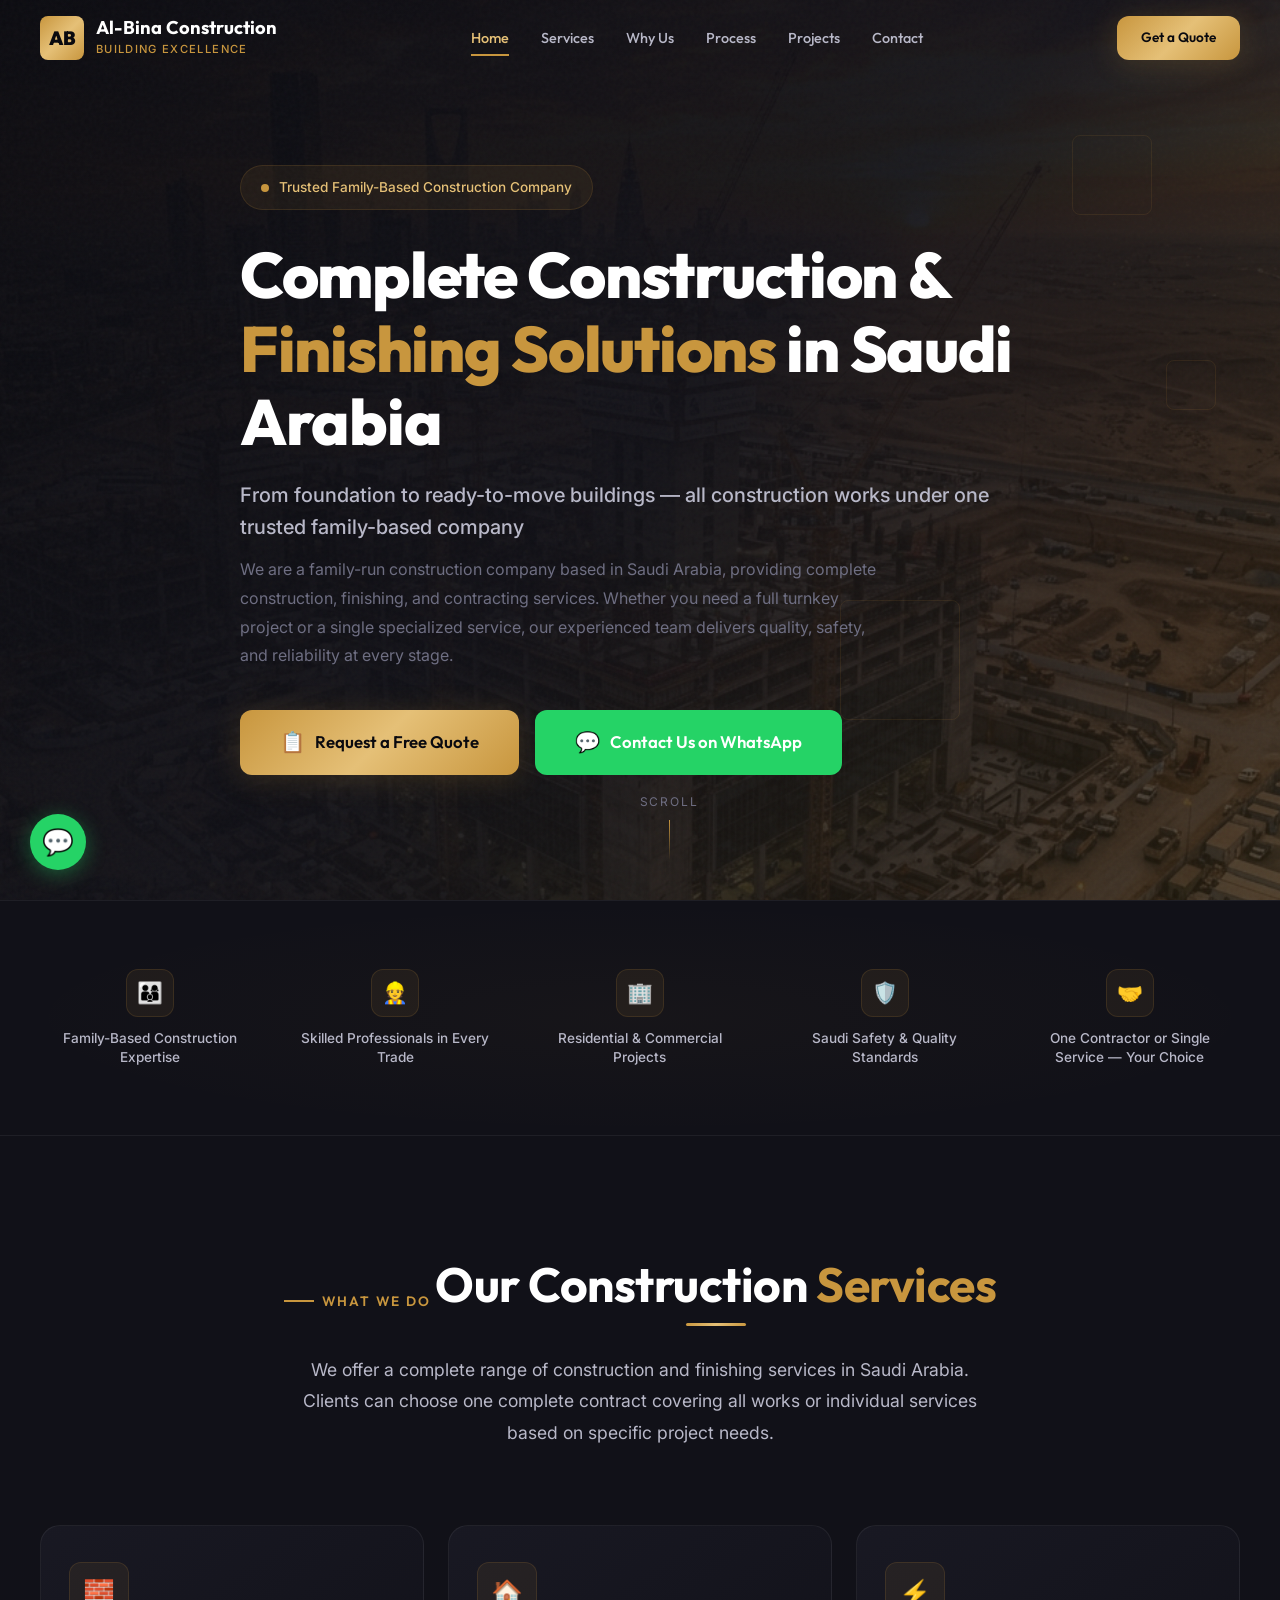
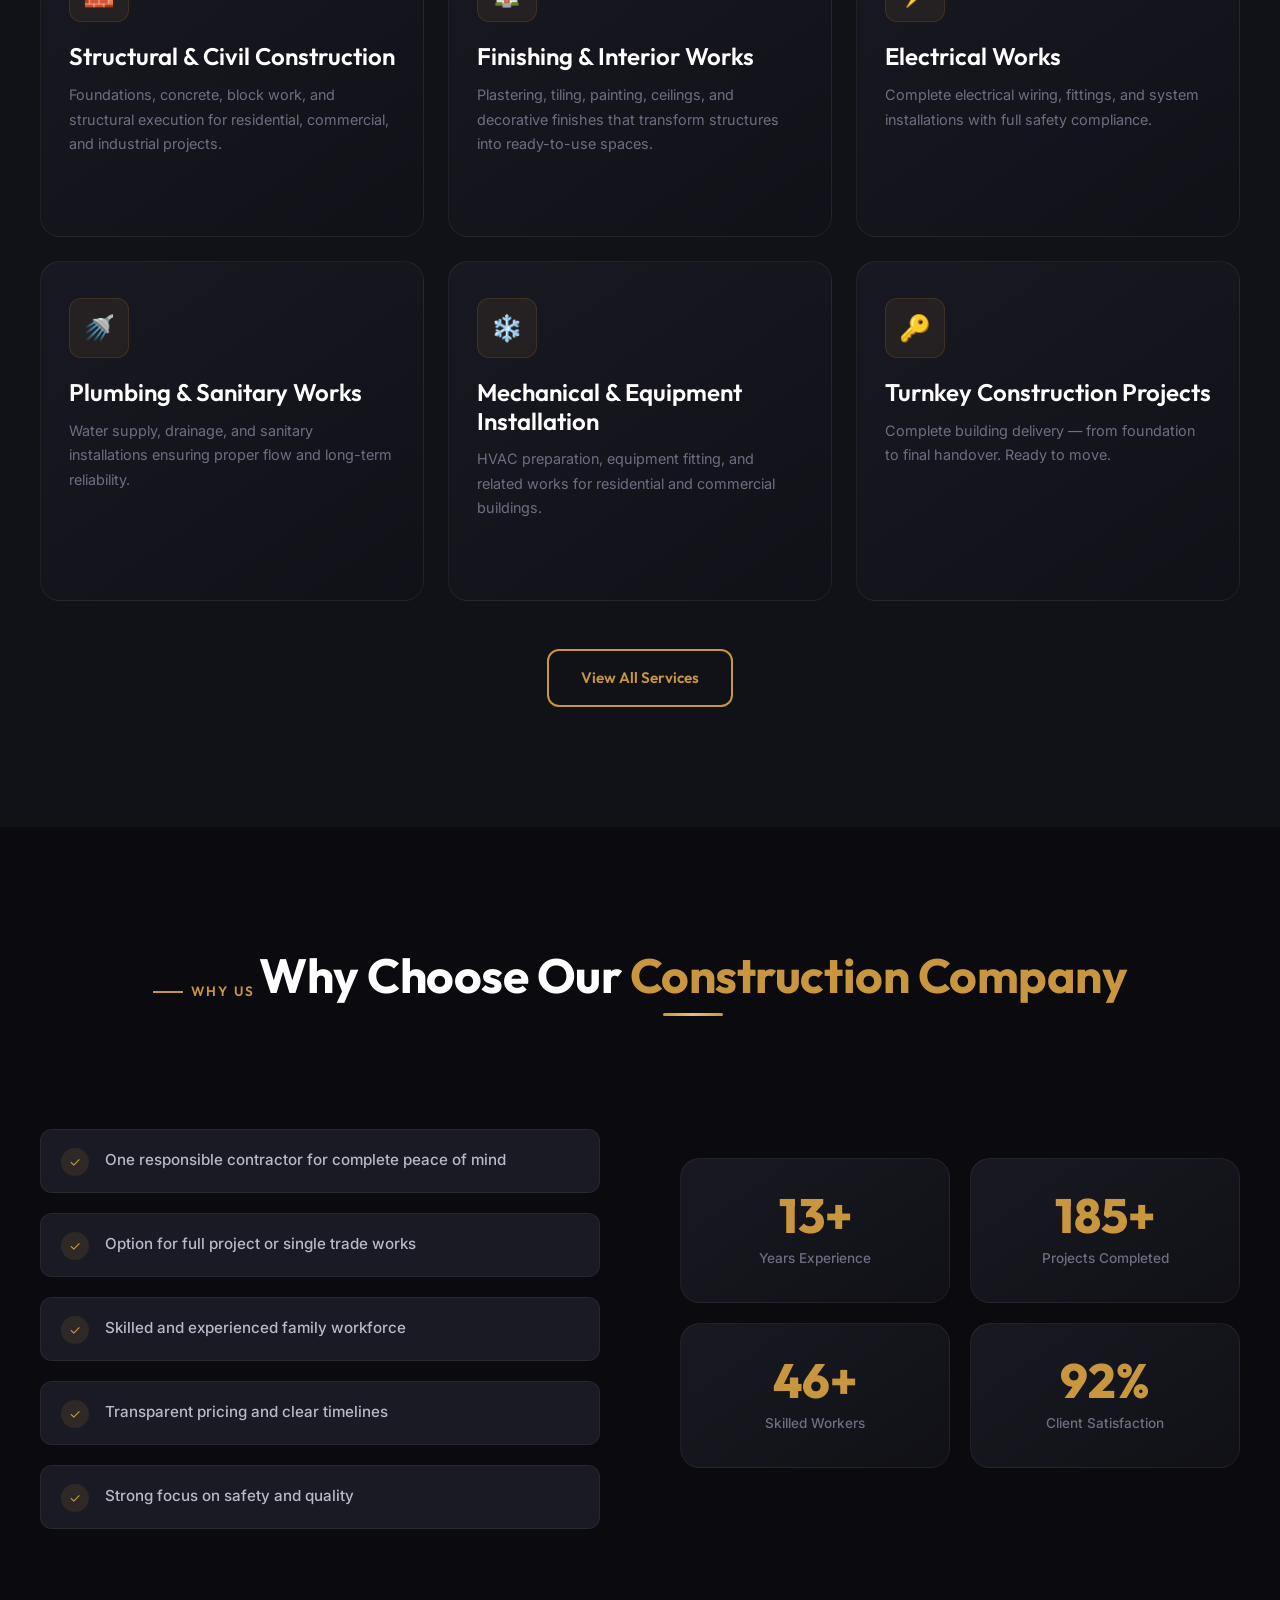
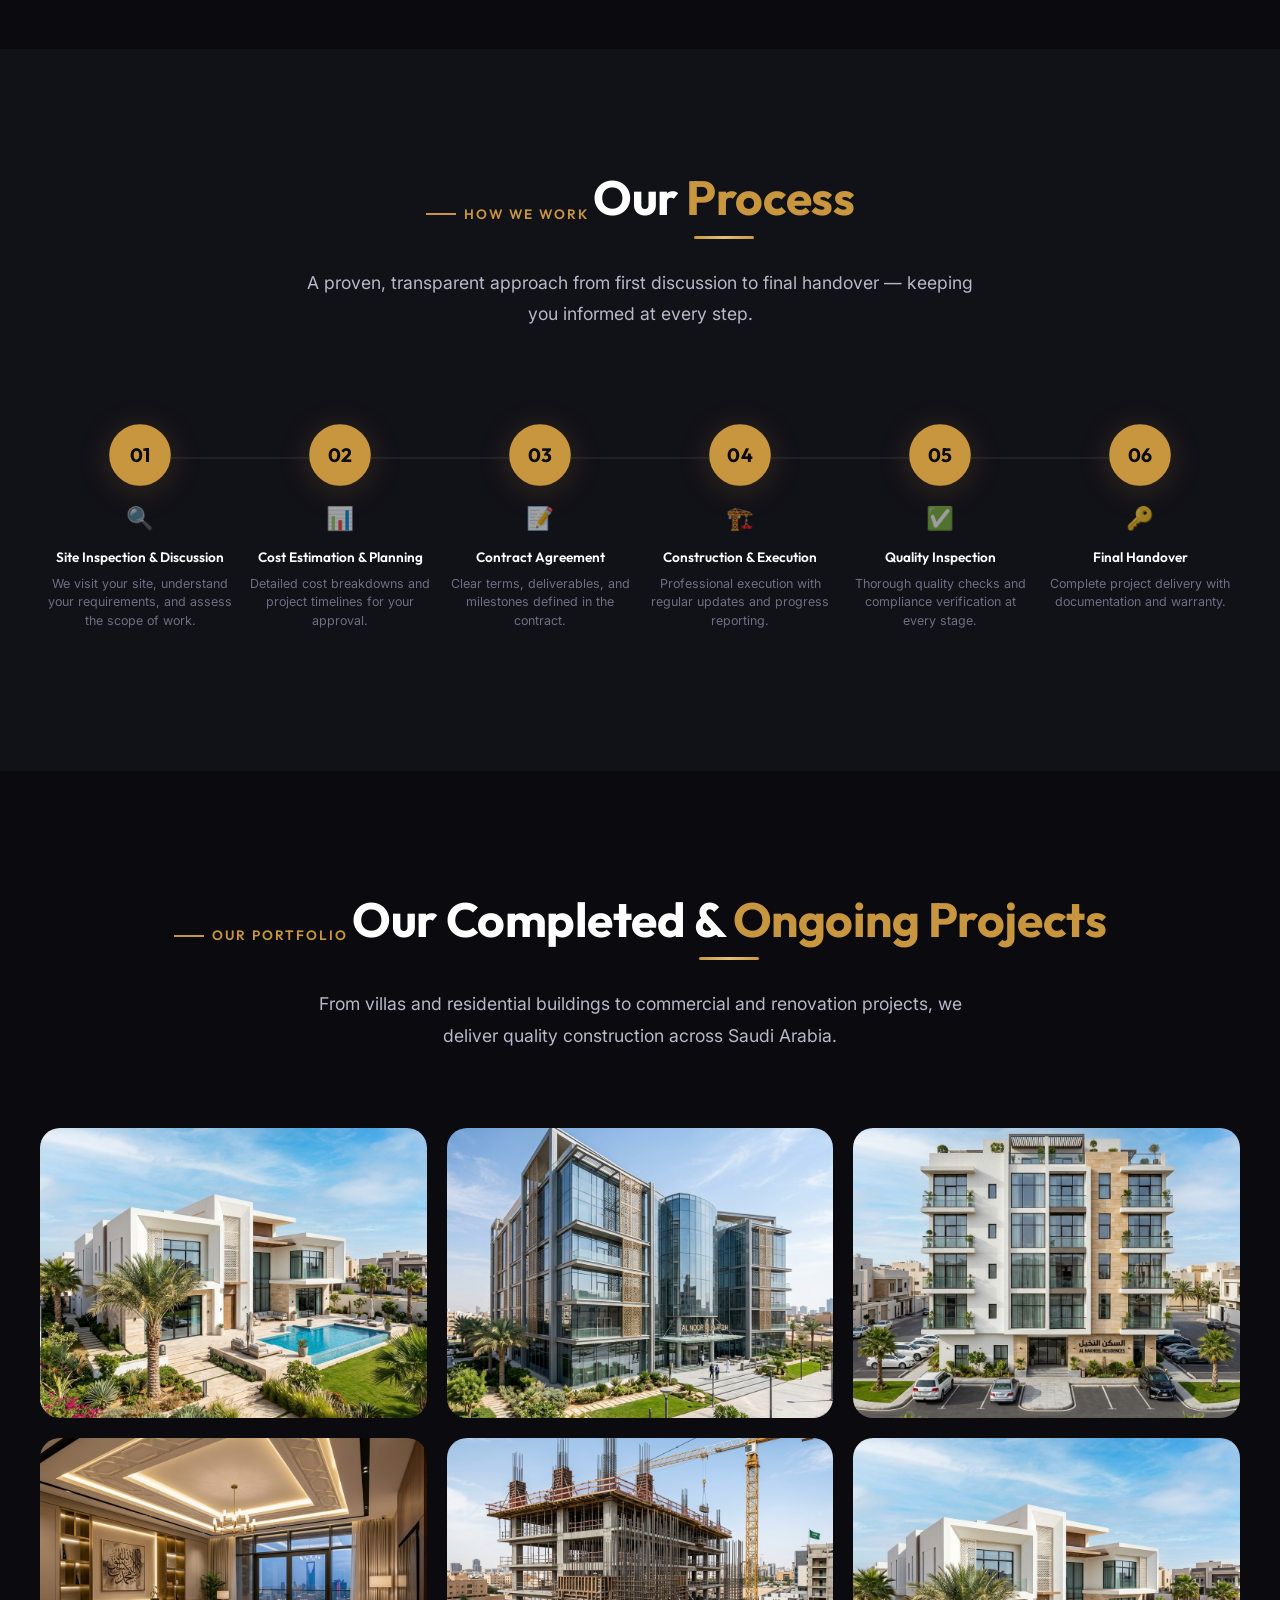
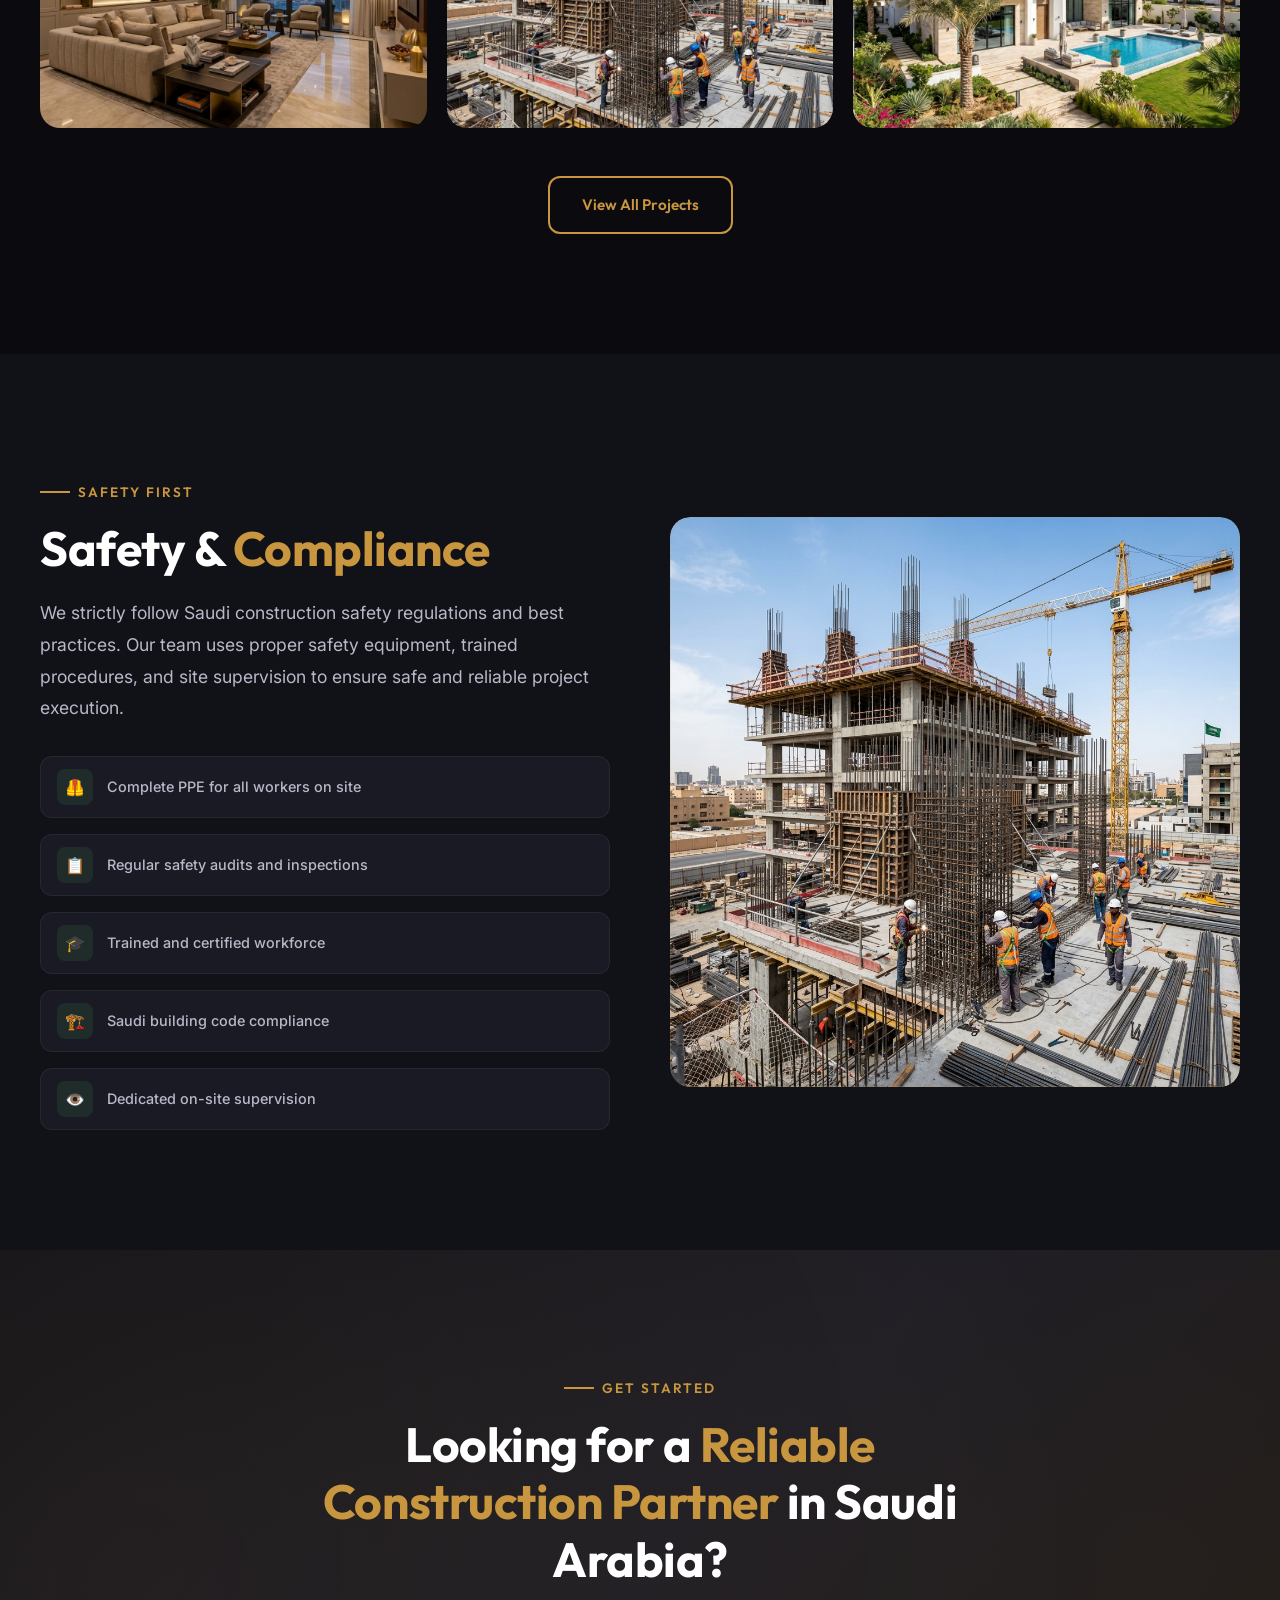
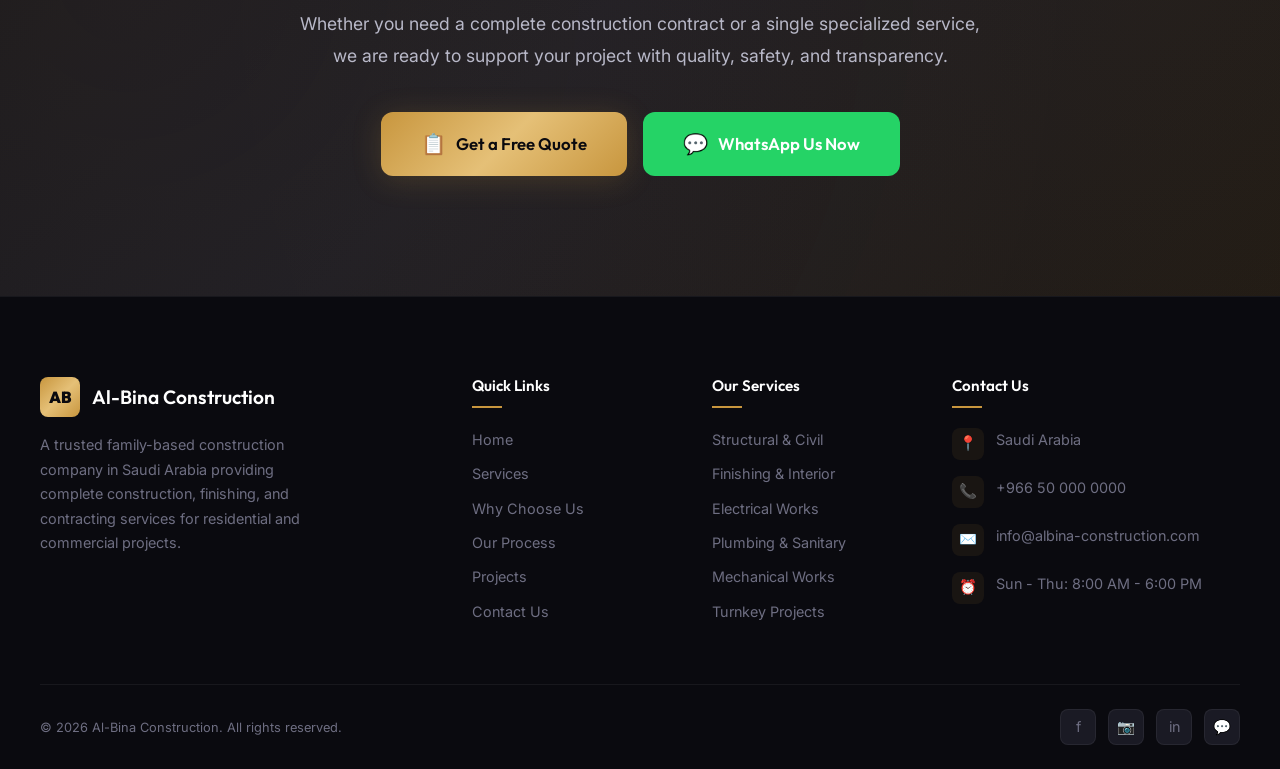
==== index.html @ f50bc5f5 "Initial commit: Al-Bina Construction website - Complete construction company website with landing pa" ====
<!DOCTYPE html>
<html lang="en">

<head>
  <meta charset="UTF-8">
  <meta name="viewport" content="width=device-width, initial-scale=1.0">
  <meta name="description"
    content="Al-Bina Construction — Complete construction, finishing, and contracting services in Saudi Arabia. From foundation to ready-to-move buildings. Residential & commercial projects.">
  <meta name="keywords"
    content="construction company Saudi Arabia, building contractor, finishing works, turnkey construction, civil construction, electrical works, plumbing, HVAC, Saudi construction">
  <meta name="author" content="Al-Bina Construction">

  <!-- Open Graph -->
  <meta property="og:title" content="Al-Bina Construction — Complete Construction Solutions in Saudi Arabia">
  <meta property="og:description"
    content="From foundation to ready-to-move buildings — all construction works under one trusted family-based company.">
  <meta property="og:type" content="website">
  <meta property="og:image" content="assets/images/hero-bg.png">

  <title>Al-Bina Construction | Complete Construction & Finishing Solutions in Saudi Arabia</title>

  <!-- Favicons -->
  <link rel="icon" type="image/svg+xml"
    href="data:image/svg+xml,%3Csvg xmlns='http://www.w3.org/2000/svg' viewBox='0 0 100 100'%3E%3Crect width='100' height='100' rx='20' fill='%23C8963E'/%3E%3Ctext x='50' y='68' font-family='Arial' font-size='55' font-weight='bold' text-anchor='middle' fill='%230A0A0F'%3EAB%3C/text%3E%3C/svg%3E">

  <!-- Stylesheets -->
  <link rel="stylesheet" href="css/style.css">
  <link rel="stylesheet" href="css/animations.css">
  <link rel="stylesheet" href="css/responsive.css">
</head>

<body>

  <!-- Page Loader -->
  <div class="page-loader" id="pageLoader">
    <div class="loader-logo">AB</div>
  </div>

  <!-- ========== NAVIGATION ========== -->
  <nav class="navbar" id="navbar">
    <div class="container">
      <a href="index.html" class="navbar-brand">
        <div class="navbar-logo">AB</div>
        <div class="navbar-brand-text">
          <span class="navbar-brand-name">Al-Bina Construction</span>
          <span class="navbar-brand-tagline">Building Excellence</span>
        </div>
      </a>

      <div class="navbar-nav">
        <a href="#home" class="active">Home</a>
        <a href="#services">Services</a>
        <a href="#why-us">Why Us</a>
        <a href="#process">Process</a>
        <a href="#projects">Projects</a>
        <a href="#contact">Contact</a>
      </div>

      <div class="navbar-cta">
        <a href="#contact" class="btn btn-primary btn-sm">Get a Quote</a>
      </div>

      <button class="navbar-toggle" id="navToggle" aria-label="Toggle navigation">
        <span></span>
        <span></span>
        <span></span>
      </button>
    </div>
  </nav>

  <!-- Mobile Menu -->
  <div class="mobile-menu" id="mobileMenu">
    <a href="#home">Home</a>
    <a href="#services">Services</a>
    <a href="#why-us">Why Us</a>
    <a href="#process">Process</a>
    <a href="#projects">Projects</a>
    <a href="#contact">Contact</a>
    <a href="#contact" class="btn btn-primary" style="margin-top: 16px;">Get a Quote</a>
  </div>

  <!-- ========== HERO SECTION ========== -->
  <section class="hero" id="home">
    <div class="hero-bg">
      <img src="assets/images/hero-bg.png" alt="Construction site in Saudi Arabia at golden hour" loading="eager">
    </div>
    <div class="hero-overlay"></div>
    <div class="hero-grain"></div>

    <!-- Floating shapes -->
    <div class="hero-shapes">
      <div class="hero-shape"></div>
      <div class="hero-shape"></div>
      <div class="hero-shape"></div>
    </div>

    <div class="container">
      <div class="hero-content">
        <div class="hero-label">
          <span class="dot"></span>
          Trusted Family-Based Construction Company
        </div>

        <h1>
          Complete Construction & <span class="highlight">Finishing Solutions</span> in Saudi Arabia
        </h1>

        <p class="hero-subtitle">
          From foundation to ready-to-move buildings — all construction works under one trusted family-based company
        </p>

        <p class="hero-description">
          We are a family-run construction company based in Saudi Arabia, providing complete construction, finishing,
          and contracting services. Whether you need a full turnkey project or a single specialized service, our
          experienced team delivers quality, safety, and reliability at every stage.
        </p>

        <div class="hero-buttons">
          <a href="#contact" class="btn btn-primary btn-lg">
            <span class="btn-icon">📋</span>
            Request a Free Quote
          </a>
          <a href="https://wa.me/966500000000" target="_blank" rel="noopener" class="btn btn-whatsapp btn-lg">
            <span class="btn-icon">💬</span>
            Contact Us on WhatsApp
          </a>
        </div>
      </div>
    </div>

    <div class="hero-scroll">
      <span>Scroll</span>
      <div class="hero-scroll-line"></div>
    </div>
  </section>

  <!-- ========== TRUST HIGHLIGHTS ========== -->
  <section class="trust-bar" id="trust">
    <div class="container">
      <div class="trust-grid">
        <div class="trust-item">
          <div class="trust-icon">👨‍👩‍👦</div>
          <span class="trust-text">Family-Based Construction Expertise</span>
        </div>
        <div class="trust-item">
          <div class="trust-icon">👷</div>
          <span class="trust-text">Skilled Professionals in Every Trade</span>
        </div>
        <div class="trust-item">
          <div class="trust-icon">🏢</div>
          <span class="trust-text">Residential & Commercial Projects</span>
        </div>
        <div class="trust-item">
          <div class="trust-icon">🛡️</div>
          <span class="trust-text">Saudi Safety & Quality Standards</span>
        </div>
        <div class="trust-item">
          <div class="trust-icon">🤝</div>
          <span class="trust-text">One Contractor or Single Service — Your Choice</span>
        </div>
      </div>
    </div>
  </section>

  <!-- ========== SERVICES SECTION ========== -->
  <section class="section section--alt" id="services">
    <div class="container">
      <div class="section-header">
        <span class="section-label">What We Do</span>
        <h2>Our Construction <span class="text-gold">Services</span></h2>
        <p>We offer a complete range of construction and finishing services in Saudi Arabia. Clients can choose one
          complete contract covering all works or individual services based on specific project needs.</p>
      </div>

      <div class="services-grid">
        <!-- Card 1: Structural -->
        <a href="service-structural.html" class="service-card" id="serviceStructural">
          <div class="service-card-icon">🧱</div>
          <h3>Structural & Civil Construction</h3>
          <p>Foundations, concrete, block work, and structural execution for residential, commercial, and industrial
            projects.</p>
          <div class="service-card-arrow">Learn More →</div>
        </a>

        <!-- Card 2: Finishing -->
        <a href="service-finishing.html" class="service-card" id="serviceFinishing">
          <div class="service-card-icon">🏠</div>
          <h3>Finishing & Interior Works</h3>
          <p>Plastering, tiling, painting, ceilings, and decorative finishes that transform structures into ready-to-use
            spaces.</p>
          <div class="service-card-arrow">Learn More →</div>
        </a>

        <!-- Card 3: Electrical -->
        <a href="service-electrical.html" class="service-card" id="serviceElectrical">
          <div class="service-card-icon">⚡</div>
          <h3>Electrical Works</h3>
          <p>Complete electrical wiring, fittings, and system installations with full safety compliance.</p>
          <div class="service-card-arrow">Learn More →</div>
        </a>

        <!-- Card 4: Plumbing -->
        <a href="service-plumbing.html" class="service-card" id="servicePlumbing">
          <div class="service-card-icon">🚿</div>
          <h3>Plumbing & Sanitary Works</h3>
          <p>Water supply, drainage, and sanitary installations ensuring proper flow and long-term reliability.</p>
          <div class="service-card-arrow">Learn More →</div>
        </a>

        <!-- Card 5: Mechanical -->
        <a href="service-mechanical.html" class="service-card" id="serviceMechanical">
          <div class="service-card-icon">❄️</div>
          <h3>Mechanical & Equipment Installation</h3>
          <p>HVAC preparation, equipment fitting, and related works for residential and commercial buildings.</p>
          <div class="service-card-arrow">Learn More →</div>
        </a>

        <!-- Card 6: Turnkey -->
        <a href="service-turnkey.html" class="service-card" id="serviceTurnkey">
          <div class="service-card-icon">🔑</div>
          <h3>Turnkey Construction Projects</h3>
          <p>Complete building delivery — from foundation to final handover. Ready to move.</p>
          <div class="service-card-arrow">Learn More →</div>
        </a>
      </div>

      <div class="services-cta">
        <a href="services.html" class="btn btn-outline">View All Services</a>
      </div>
    </div>
  </section>

  <!-- ========== WHY CHOOSE US ========== -->
  <section class="section" id="why-us">
    <div class="container">
      <div class="section-header">
        <span class="section-label">Why Us</span>
        <h2>Why Choose Our <span class="text-gold">Construction Company</span></h2>
      </div>

      <div class="why-choose">
        <div class="why-choose-content">
          <div class="why-choose-list">
            <div class="why-choose-item">
              <div class="why-choose-check">✓</div>
              <p>One responsible contractor for complete peace of mind</p>
            </div>
            <div class="why-choose-item">
              <div class="why-choose-check">✓</div>
              <p>Option for full project or single trade works</p>
            </div>
            <div class="why-choose-item">
              <div class="why-choose-check">✓</div>
              <p>Skilled and experienced family workforce</p>
            </div>
            <div class="why-choose-item">
              <div class="why-choose-check">✓</div>
              <p>Transparent pricing and clear timelines</p>
            </div>
            <div class="why-choose-item">
              <div class="why-choose-check">✓</div>
              <p>Strong focus on safety and quality</p>
            </div>
          </div>
        </div>

        <div class="why-choose-stats">
          <div class="stat-card">
            <div class="stat-number"><span class="counter" data-target="15" data-suffix="+">0</span></div>
            <div class="stat-label">Years Experience</div>
          </div>
          <div class="stat-card">
            <div class="stat-number"><span class="counter" data-target="200" data-suffix="+">0</span></div>
            <div class="stat-label">Projects Completed</div>
          </div>
          <div class="stat-card">
            <div class="stat-number"><span class="counter" data-target="50" data-suffix="+">0</span></div>
            <div class="stat-label">Skilled Workers</div>
          </div>
          <div class="stat-card">
            <div class="stat-number"><span class="counter" data-target="100" data-suffix="%">0</span></div>
            <div class="stat-label">Client Satisfaction</div>
          </div>
        </div>
      </div>
    </div>
  </section>

  <!-- ========== OUR PROCESS ========== -->
  <section class="section section--alt" id="process">
    <div class="container">
      <div class="section-header">
        <span class="section-label">How We Work</span>
        <h2>Our <span class="text-gold">Process</span></h2>
        <p>A proven, transparent approach from first discussion to final handover — keeping you informed at every step.
        </p>
      </div>

      <div class="process-timeline">
        <div class="process-step">
          <div class="process-step-number">01</div>
          <div class="process-step-icon">🔍</div>
          <h4>Site Inspection & Discussion</h4>
          <p>We visit your site, understand your requirements, and assess the scope of work.</p>
        </div>

        <div class="process-step">
          <div class="process-step-number">02</div>
          <div class="process-step-icon">📊</div>
          <h4>Cost Estimation & Planning</h4>
          <p>Detailed cost breakdowns and project timelines for your approval.</p>
        </div>

        <div class="process-step">
          <div class="process-step-number">03</div>
          <div class="process-step-icon">📝</div>
          <h4>Contract Agreement</h4>
          <p>Clear terms, deliverables, and milestones defined in the contract.</p>
        </div>

        <div class="process-step">
          <div class="process-step-number">04</div>
          <div class="process-step-icon">🏗️</div>
          <h4>Construction & Execution</h4>
          <p>Professional execution with regular updates and progress reporting.</p>
        </div>

        <div class="process-step">
          <div class="process-step-number">05</div>
          <div class="process-step-icon">✅</div>
          <h4>Quality Inspection</h4>
          <p>Thorough quality checks and compliance verification at every stage.</p>
        </div>

        <div class="process-step">
          <div class="process-step-number">06</div>
          <div class="process-step-icon">🔑</div>
          <h4>Final Handover</h4>
          <p>Complete project delivery with documentation and warranty.</p>
        </div>
      </div>
    </div>
  </section>

  <!-- ========== PROJECTS PREVIEW ========== -->
  <section class="section" id="projects">
    <div class="container">
      <div class="section-header">
        <span class="section-label">Our Portfolio</span>
        <h2>Our Completed & <span class="text-gold">Ongoing Projects</span></h2>
        <p>From villas and residential buildings to commercial and renovation projects, we deliver quality construction
          across Saudi Arabia.</p>
      </div>

      <div class="projects-grid">
        <div class="project-card" id="projectVilla">
          <img src="assets/images/project-villa.png" alt="Luxury villa project in Saudi Arabia" loading="lazy">
          <div class="project-overlay">
            <h4>Modern Luxury Villa</h4>
            <span>Residential • Completed</span>
          </div>
        </div>

        <div class="project-card" id="projectCommercial">
          <img src="assets/images/project-commercial.png" alt="Commercial building project" loading="lazy">
          <div class="project-overlay">
            <h4>Commercial Complex</h4>
            <span>Commercial • Completed</span>
          </div>
        </div>

        <div class="project-card" id="projectResidential">
          <img src="assets/images/project-residential.png" alt="Residential apartment building" loading="lazy">
          <div class="project-overlay">
            <h4>Residential Building</h4>
            <span>Residential • Completed</span>
          </div>
        </div>

        <div class="project-card" id="projectInterior">
          <img src="assets/images/project-interior.png" alt="Interior finishing works" loading="lazy">
          <div class="project-overlay">
            <h4>Premium Interior Finishing</h4>
            <span>Finishing Works • Completed</span>
          </div>
        </div>

        <div class="project-card" id="projectConstruction">
          <img src="assets/images/project-construction.png" alt="Building under construction" loading="lazy">
          <div class="project-overlay">
            <h4>Multi-Story Construction</h4>
            <span>Structural • In Progress</span>
          </div>
        </div>

        <div class="project-card" id="projectVilla2">
          <img src="assets/images/project-villa.png" alt="Villa renovation project" loading="lazy">
          <div class="project-overlay">
            <h4>Villa Renovation</h4>
            <span>Renovation • Completed</span>
          </div>
        </div>
      </div>

      <div class="projects-cta">
        <a href="#contact" class="btn btn-outline">View All Projects</a>
      </div>
    </div>
  </section>

  <!-- ========== SAFETY SECTION ========== -->
  <section class="section section--alt safety-section" id="safety">
    <div class="container">
      <div class="safety-content">
        <div class="safety-text">
          <span class="section-label">Safety First</span>
          <h2>Safety & <span class="text-gold">Compliance</span></h2>
          <p>We strictly follow Saudi construction safety regulations and best practices. Our team uses proper safety
            equipment, trained procedures, and site supervision to ensure safe and reliable project execution.</p>

          <div class="safety-features">
            <div class="safety-feature">
              <div class="safety-feature-icon">🦺</div>
              <span>Complete PPE for all workers on site</span>
            </div>
            <div class="safety-feature">
              <div class="safety-feature-icon">📋</div>
              <span>Regular safety audits and inspections</span>
            </div>
            <div class="safety-feature">
              <div class="safety-feature-icon">🎓</div>
              <span>Trained and certified workforce</span>
            </div>
            <div class="safety-feature">
              <div class="safety-feature-icon">🏗️</div>
              <span>Saudi building code compliance</span>
            </div>
            <div class="safety-feature">
              <div class="safety-feature-icon">👁️</div>
              <span>Dedicated on-site supervision</span>
            </div>
          </div>
        </div>

        <div class="safety-image reveal-right">
          <img src="assets/images/project-construction.png" alt="Construction safety practices" loading="lazy">
        </div>
      </div>
    </div>
  </section>

  <!-- ========== FINAL CTA ========== -->
  <section class="cta-section" id="contact">
    <div class="cta-bg"></div>
    <div class="container">
      <div class="cta-content">
        <span class="section-label">Get Started</span>
        <h2>Looking for a <span class="text-gold">Reliable Construction Partner</span> in Saudi Arabia?</h2>
        <p>Whether you need a complete construction contract or a single specialized service, we are ready to support
          your project with quality, safety, and transparency.</p>
        <div class="cta-buttons">
          <a href="mailto:info@albina-construction.com" class="btn btn-primary btn-lg">
            <span class="btn-icon">📋</span>
            Get a Free Quote
          </a>
          <a href="https://wa.me/966500000000" target="_blank" rel="noopener" class="btn btn-whatsapp btn-lg">
            <span class="btn-icon">💬</span>
            WhatsApp Us Now
          </a>
        </div>
      </div>
    </div>
  </section>

  <!-- ========== FOOTER ========== -->
  <footer class="footer">
    <div class="container">
      <div class="footer-grid">
        <!-- Brand -->
        <div class="footer-brand">
          <div class="footer-brand-name">
            <div class="footer-logo">AB</div>
            <h3>Al-Bina Construction</h3>
          </div>
          <p>A trusted family-based construction company in Saudi Arabia providing complete construction, finishing, and
            contracting services for residential and commercial projects.</p>
        </div>

        <!-- Quick Links -->
        <div>
          <h4 class="footer-heading">Quick Links</h4>
          <div class="footer-links">
            <a href="#home">Home</a>
            <a href="#services">Services</a>
            <a href="#why-us">Why Choose Us</a>
            <a href="#process">Our Process</a>
            <a href="#projects">Projects</a>
            <a href="#contact">Contact Us</a>
          </div>
        </div>

        <!-- Services -->
        <div>
          <h4 class="footer-heading">Our Services</h4>
          <div class="footer-links">
            <a href="service-structural.html">Structural & Civil</a>
            <a href="service-finishing.html">Finishing & Interior</a>
            <a href="service-electrical.html">Electrical Works</a>
            <a href="service-plumbing.html">Plumbing & Sanitary</a>
            <a href="service-mechanical.html">Mechanical Works</a>
            <a href="service-turnkey.html">Turnkey Projects</a>
          </div>
        </div>

        <!-- Contact -->
        <div>
          <h4 class="footer-heading">Contact Us</h4>
          <div class="footer-contact">
            <div class="footer-contact-item">
              <div class="footer-contact-icon">📍</div>
              <span>Saudi Arabia</span>
            </div>
            <div class="footer-contact-item">
              <div class="footer-contact-icon">📞</div>
              <span>+966 50 000 0000</span>
            </div>
            <div class="footer-contact-item">
              <div class="footer-contact-icon">✉️</div>
              <span>info@albina-construction.com</span>
            </div>
            <div class="footer-contact-item">
              <div class="footer-contact-icon">⏰</div>
              <span>Sun - Thu: 8:00 AM - 6:00 PM</span>
            </div>
          </div>
        </div>
      </div>

      <div class="footer-bottom">
        <p>&copy; <span class="current-year">2026</span> Al-Bina Construction. All rights reserved.</p>
        <div class="footer-socials">
          <a href="#" class="footer-social" aria-label="Facebook">f</a>
          <a href="#" class="footer-social" aria-label="Instagram">📷</a>
          <a href="#" class="footer-social" aria-label="LinkedIn">in</a>
          <a href="https://wa.me/966500000000" target="_blank" rel="noopener" class="footer-social"
            aria-label="WhatsApp">💬</a>
        </div>
      </div>
    </div>
  </footer>

  <!-- WhatsApp Float Button -->
  <a href="https://wa.me/966500000000" target="_blank" rel="noopener" class="whatsapp-float"
    aria-label="Contact us on WhatsApp" id="whatsappFloat">
    💬
  </a>

  <!-- Back to Top -->
  <button class="back-to-top" id="backToTop" aria-label="Back to top">↑</button>

  <!-- Scripts -->
  <script src="js/main.js"></script>
  <script src="js/animations.js"></script>
</body>

</html>
---- css/style.css ----
/* ============================================
   AL-BINA CONSTRUCTION — DESIGN SYSTEM
   Premium Dark Theme with Gold Accents
   ============================================ */

/* --- Google Fonts --- */
@import url('https://fonts.googleapis.com/css2?family=Inter:wght@300;400;500;600;700&family=Outfit:wght@400;500;600;700;800;900&display=swap');

/* --- CSS Custom Properties --- */
:root {
  /* Primary Colors */
  --primary: #C8963E;
  --primary-light: #E5C077;
  --primary-dark: #A67A2E;
  --primary-glow: rgba(200, 150, 62, 0.4);
  --primary-subtle: rgba(200, 150, 62, 0.08);

  /* Backgrounds */
  --bg-dark: #0A0A0F;
  --bg-section: #111118;
  --bg-card: #1A1A24;
  --bg-card-hover: #22222E;
  --bg-elevated: #1E1E2A;

  /* Text */
  --text-primary: #FFFFFF;
  --text-secondary: #B8B8C8;
  --text-muted: #6E6E82;

  /* Borders & Glass */
  --border: rgba(200, 150, 62, 0.15);
  --border-subtle: rgba(255, 255, 255, 0.06);
  --glass: rgba(26, 26, 36, 0.75);
  --glass-border: rgba(255, 255, 255, 0.08);

  /* Accents */
  --success: #4CAF50;
  --whatsapp: #25D366;
  --whatsapp-dark: #1DA851;

  /* Gradients */
  --gradient-gold: linear-gradient(135deg, #C8963E, #E5C077, #C8963E);
  --gradient-dark: linear-gradient(180deg, #0A0A0F 0%, #111118 100%);
  --gradient-hero: linear-gradient(135deg, rgba(10, 10, 15, 0.92) 0%, rgba(17, 17, 24, 0.85) 50%, rgba(200, 150, 62, 0.15) 100%);
  --gradient-cta: linear-gradient(135deg, #111118 0%, #1A1A24 50%, rgba(200, 150, 62, 0.1) 100%);
  --gradient-card: linear-gradient(145deg, rgba(26, 26, 36, 0.9) 0%, rgba(17, 17, 24, 0.9) 100%);

  /* Shadows */
  --shadow-sm: 0 2px 8px rgba(0, 0, 0, 0.3);
  --shadow-md: 0 4px 20px rgba(0, 0, 0, 0.4);
  --shadow-lg: 0 8px 40px rgba(0, 0, 0, 0.5);
  --shadow-gold: 0 4px 30px rgba(200, 150, 62, 0.2);
  --shadow-gold-lg: 0 8px 50px rgba(200, 150, 62, 0.3);

  /* Typography */
  --font-heading: 'Outfit', sans-serif;
  --font-body: 'Inter', sans-serif;

  /* Spacing */
  --section-padding: clamp(60px, 10vw, 120px);
  --container-max: 1280px;
  --container-padding: clamp(20px, 5vw, 40px);

  /* Border Radius */
  --radius-sm: 8px;
  --radius-md: 12px;
  --radius-lg: 20px;
  --radius-xl: 28px;
  --radius-full: 50%;

  /* Transitions */
  --transition-fast: 0.2s cubic-bezier(0.4, 0, 0.2, 1);
  --transition-base: 0.3s cubic-bezier(0.4, 0, 0.2, 1);
  --transition-slow: 0.5s cubic-bezier(0.4, 0, 0.2, 1);
  --transition-spring: 0.6s cubic-bezier(0.34, 1.56, 0.64, 1);
}

/* --- Reset & Base --- */
*,
*::before,
*::after {
  margin: 0;
  padding: 0;
  box-sizing: border-box;
}

html {
  scroll-behavior: smooth;
  font-size: 16px;
  -webkit-font-smoothing: antialiased;
  -moz-osx-font-smoothing: grayscale;
}

body {
  font-family: var(--font-body);
  background: var(--bg-dark);
  color: var(--text-secondary);
  line-height: 1.7;
  overflow-x: hidden;
  min-height: 100vh;
}

/* Scrollbar Styling */
::-webkit-scrollbar {
  width: 8px;
}

::-webkit-scrollbar-track {
  background: var(--bg-dark);
}

::-webkit-scrollbar-thumb {
  background: var(--primary-dark);
  border-radius: 4px;
}

::-webkit-scrollbar-thumb:hover {
  background: var(--primary);
}

img {
  max-width: 100%;
  height: auto;
  display: block;
}

a {
  text-decoration: none;
  color: inherit;
  transition: color var(--transition-fast);
}

ul,
ol {
  list-style: none;
}

/* --- Container --- */
.container {
  max-width: var(--container-max);
  margin: 0 auto;
  padding: 0 var(--container-padding);
}

/* --- Typography --- */
h1,
h2,
h3,
h4,
h5,
h6 {
  font-family: var(--font-heading);
  color: var(--text-primary);
  line-height: 1.2;
  font-weight: 700;
}

h1 {
  font-size: clamp(2.2rem, 5vw, 4rem);
  font-weight: 800;
  letter-spacing: -0.02em;
}

h2 {
  font-size: clamp(1.8rem, 4vw, 3rem);
  font-weight: 700;
  letter-spacing: -0.01em;
}

h3 {
  font-size: clamp(1.2rem, 2.5vw, 1.5rem);
  font-weight: 600;
}

h4 {
  font-size: clamp(1rem, 2vw, 1.25rem);
  font-weight: 600;
}

p {
  font-size: clamp(0.95rem, 1.5vw, 1.1rem);
  line-height: 1.8;
  color: var(--text-secondary);
}

.text-gold {
  color: var(--primary);
}

.text-gradient {
  background: var(--gradient-gold);
  -webkit-background-clip: text;
  -webkit-text-fill-color: transparent;
  background-clip: text;
}

/* --- Section Base --- */
.section {
  padding: var(--section-padding) 0;
  position: relative;
  overflow: hidden;
}

.section--alt {
  background: var(--bg-section);
}

.section-header {
  text-align: center;
  margin-bottom: clamp(40px, 6vw, 80px);
}

.section-header h2 {
  margin-bottom: 16px;
  position: relative;
  display: inline-block;
}

.section-header h2::after {
  content: '';
  position: absolute;
  bottom: -12px;
  left: 50%;
  transform: translateX(-50%);
  width: 60px;
  height: 3px;
  background: var(--gradient-gold);
  border-radius: 2px;
}

.section-header p {
  max-width: 700px;
  margin: 24px auto 0;
}

.section-label {
  display: inline-flex;
  align-items: center;
  gap: 8px;
  font-family: var(--font-heading);
  font-size: 0.85rem;
  font-weight: 600;
  color: var(--primary);
  text-transform: uppercase;
  letter-spacing: 0.15em;
  margin-bottom: 16px;
}

.section-label::before {
  content: '';
  width: 30px;
  height: 2px;
  background: var(--primary);
}

/* ============================================
   NAVIGATION
   ============================================ */
.navbar {
  position: fixed;
  top: 0;
  left: 0;
  width: 100%;
  z-index: 1000;
  padding: 16px 0;
  transition: all var(--transition-base);
}

.navbar.scrolled {
  background: var(--glass);
  backdrop-filter: blur(20px);
  -webkit-backdrop-filter: blur(20px);
  border-bottom: 1px solid var(--glass-border);
  padding: 10px 0;
  box-shadow: var(--shadow-md);
}

.navbar .container {
  display: flex;
  align-items: center;
  justify-content: space-between;
}

.navbar-brand {
  display: flex;
  align-items: center;
  gap: 12px;
  z-index: 1001;
}

.navbar-logo {
  width: 44px;
  height: 44px;
  background: var(--gradient-gold);
  border-radius: var(--radius-sm);
  display: flex;
  align-items: center;
  justify-content: center;
  font-family: var(--font-heading);
  font-weight: 900;
  font-size: 1.2rem;
  color: var(--bg-dark);
}

.navbar-brand-text {
  display: flex;
  flex-direction: column;
}

.navbar-brand-name {
  font-family: var(--font-heading);
  font-size: 1.15rem;
  font-weight: 700;
  color: var(--text-primary);
  line-height: 1.2;
}

.navbar-brand-tagline {
  font-size: 0.7rem;
  color: var(--primary);
  text-transform: uppercase;
  letter-spacing: 0.12em;
  font-weight: 500;
}

.navbar-nav {
  display: flex;
  align-items: center;
  gap: 32px;
}

.navbar-nav a {
  font-family: var(--font-heading);
  font-size: 0.9rem;
  font-weight: 500;
  color: var(--text-secondary);
  position: relative;
  padding: 4px 0;
  transition: color var(--transition-fast);
}

.navbar-nav a:hover,
.navbar-nav a.active {
  color: var(--primary-light);
}

.navbar-nav a::after {
  content: '';
  position: absolute;
  bottom: -2px;
  left: 0;
  width: 0;
  height: 2px;
  background: var(--primary);
  transition: width var(--transition-base);
}

.navbar-nav a:hover::after,
.navbar-nav a.active::after {
  width: 100%;
}

.navbar-cta {
  display: flex;
  align-items: center;
  gap: 12px;
}

/* Hamburger */
.navbar-toggle {
  display: none;
  flex-direction: column;
  gap: 5px;
  cursor: pointer;
  z-index: 1001;
  background: none;
  border: none;
  padding: 8px;
}

.navbar-toggle span {
  width: 26px;
  height: 2px;
  background: var(--text-primary);
  border-radius: 2px;
  transition: all var(--transition-base);
  display: block;
}

.navbar-toggle.active span:nth-child(1) {
  transform: rotate(45deg) translate(5px, 5px);
}

.navbar-toggle.active span:nth-child(2) {
  opacity: 0;
}

.navbar-toggle.active span:nth-child(3) {
  transform: rotate(-45deg) translate(5px, -5px);
}

/* Mobile Menu */
.mobile-menu {
  display: none;
  position: fixed;
  top: 0;
  left: 0;
  width: 100%;
  height: 100vh;
  background: rgba(10, 10, 15, 0.97);
  backdrop-filter: blur(20px);
  z-index: 999;
  flex-direction: column;
  align-items: center;
  justify-content: center;
  gap: 32px;
  opacity: 0;
  pointer-events: none;
  transition: opacity var(--transition-base);
}

.mobile-menu.active {
  display: flex;
  opacity: 1;
  pointer-events: all;
}

.mobile-menu a {
  font-family: var(--font-heading);
  font-size: 1.5rem;
  font-weight: 600;
  color: var(--text-secondary);
  transition: color var(--transition-fast);
}

.mobile-menu a:hover {
  color: var(--primary);
}

/* ============================================
   BUTTONS
   ============================================ */
.btn {
  display: inline-flex;
  align-items: center;
  justify-content: center;
  gap: 10px;
  padding: 14px 32px;
  border-radius: var(--radius-md);
  font-family: var(--font-heading);
  font-size: 0.95rem;
  font-weight: 600;
  cursor: pointer;
  border: none;
  transition: all var(--transition-base);
  position: relative;
  overflow: hidden;
  white-space: nowrap;
}

.btn::before {
  content: '';
  position: absolute;
  top: 0;
  left: -100%;
  width: 100%;
  height: 100%;
  background: linear-gradient(90deg, transparent, rgba(255, 255, 255, 0.1), transparent);
  transition: left 0.5s;
}

.btn:hover::before {
  left: 100%;
}

.btn-primary {
  background: var(--gradient-gold);
  color: var(--bg-dark);
  box-shadow: var(--shadow-gold);
}

.btn-primary:hover {
  transform: translateY(-2px);
  box-shadow: var(--shadow-gold-lg);
}

.btn-outline {
  background: transparent;
  color: var(--primary);
  border: 2px solid var(--primary);
}

.btn-outline:hover {
  background: var(--primary-subtle);
  transform: translateY(-2px);
  box-shadow: var(--shadow-gold);
}

.btn-whatsapp {
  background: var(--whatsapp);
  color: #fff;
}

.btn-whatsapp:hover {
  background: var(--whatsapp-dark);
  transform: translateY(-2px);
  box-shadow: 0 4px 30px rgba(37, 211, 102, 0.3);
}

.btn-sm {
  padding: 10px 24px;
  font-size: 0.85rem;
}

.btn-lg {
  padding: 18px 40px;
  font-size: 1.05rem;
}

.btn-icon {
  font-size: 1.2em;
  line-height: 1;
}

/* ============================================
   HERO SECTION
   ============================================ */
.hero {
  min-height: 100vh;
  display: flex;
  align-items: center;
  position: relative;
  overflow: hidden;
  padding: 120px 0 80px;
}

.hero-bg {
  position: absolute;
  top: 0;
  left: 0;
  width: 100%;
  height: 100%;
  z-index: 0;
}

.hero-bg img {
  width: 100%;
  height: 100%;
  object-fit: cover;
  filter: brightness(0.3);
}

.hero-overlay {
  position: absolute;
  top: 0;
  left: 0;
  width: 100%;
  height: 100%;
  background: var(--gradient-hero);
  z-index: 1;
}

.hero-grain {
  position: absolute;
  top: 0;
  left: 0;
  width: 100%;
  height: 100%;
  background-image: url("data:image/svg+xml,%3Csvg viewBox='0 0 256 256' xmlns='http://www.w3.org/2000/svg'%3E%3Cfilter id='noiseFilter'%3E%3CfeTurbulence type='fractalNoise' baseFrequency='0.9' numOctaves='4' stitchTiles='stitch'/%3E%3C/filter%3E%3Crect width='100%25' height='100%25' filter='url(%23noiseFilter)' opacity='0.03'/%3E%3C/svg%3E");
  z-index: 2;
  pointer-events: none;
}

.hero-content {
  position: relative;
  z-index: 3;
  max-width: 800px;
}

.hero-label {
  display: inline-flex;
  align-items: center;
  gap: 10px;
  padding: 10px 20px;
  background: var(--primary-subtle);
  border: 1px solid var(--border);
  border-radius: var(--radius-xl);
  font-size: 0.85rem;
  color: var(--primary-light);
  font-weight: 500;
  margin-bottom: 28px;
}

.hero-label .dot {
  width: 8px;
  height: 8px;
  background: var(--primary);
  border-radius: var(--radius-full);
  animation: pulse-dot 2s infinite;
}

.hero h1 {
  margin-bottom: 20px;
  line-height: 1.15;
}

.hero h1 .highlight {
  color: var(--primary);
  position: relative;
}

.hero-subtitle {
  font-size: clamp(1.05rem, 2vw, 1.25rem);
  color: var(--text-secondary);
  margin-bottom: 12px;
  font-weight: 500;
  line-height: 1.6;
}

.hero-description {
  font-size: clamp(0.9rem, 1.5vw, 1rem);
  color: var(--text-muted);
  margin-bottom: 40px;
  max-width: 650px;
  line-height: 1.8;
}

.hero-buttons {
  display: flex;
  align-items: center;
  gap: 16px;
  flex-wrap: wrap;
}

.hero-scroll {
  position: absolute;
  bottom: 40px;
  left: 50%;
  transform: translateX(-50%);
  z-index: 3;
  display: flex;
  flex-direction: column;
  align-items: center;
  gap: 8px;
  color: var(--text-muted);
  font-size: 0.75rem;
  letter-spacing: 0.15em;
  text-transform: uppercase;
  animation: float 3s ease-in-out infinite;
}

.hero-scroll-line {
  width: 1px;
  height: 40px;
  background: linear-gradient(to bottom, var(--primary), transparent);
  animation: scroll-line 2s ease-in-out infinite;
}

/* Floating shapes */
.hero-shapes {
  position: absolute;
  top: 0;
  left: 0;
  width: 100%;
  height: 100%;
  z-index: 2;
  pointer-events: none;
  overflow: hidden;
}

.hero-shape {
  position: absolute;
  border: 1px solid rgba(200, 150, 62, 0.1);
  border-radius: var(--radius-sm);
}

.hero-shape:nth-child(1) {
  width: 80px;
  height: 80px;
  top: 15%;
  right: 10%;
  animation: float-rotate 15s linear infinite;
}

.hero-shape:nth-child(2) {
  width: 120px;
  height: 120px;
  bottom: 20%;
  right: 25%;
  animation: float-rotate 20s linear infinite reverse;
}

.hero-shape:nth-child(3) {
  width: 50px;
  height: 50px;
  top: 40%;
  right: 5%;
  animation: float-rotate 12s linear infinite;
}

/* ============================================
   TRUST HIGHLIGHTS
   ============================================ */
.trust-bar {
  background: var(--bg-section);
  border-top: 1px solid var(--border-subtle);
  border-bottom: 1px solid var(--border-subtle);
  padding: 48px 0;
  position: relative;
  overflow: hidden;
}

.trust-bar::before {
  content: '';
  position: absolute;
  top: 0;
  left: 0;
  width: 100%;
  height: 100%;
  background: radial-gradient(ellipse at center, rgba(200, 150, 62, 0.03) 0%, transparent 70%);
}

.trust-grid {
  display: grid;
  grid-template-columns: repeat(5, 1fr);
  gap: 24px;
  position: relative;
}

.trust-item {
  display: flex;
  flex-direction: column;
  align-items: center;
  text-align: center;
  gap: 12px;
  padding: 20px 12px;
  border-radius: var(--radius-md);
  transition: all var(--transition-base);
}

.trust-item:hover {
  background: var(--primary-subtle);
}

.trust-icon {
  width: 48px;
  height: 48px;
  display: flex;
  align-items: center;
  justify-content: center;
  background: var(--primary-subtle);
  border: 1px solid var(--border);
  border-radius: var(--radius-md);
  color: var(--primary);
  font-size: 1.3rem;
  transition: all var(--transition-base);
}

.trust-item:hover .trust-icon {
  background: var(--primary);
  color: var(--bg-dark);
  transform: scale(1.1);
  box-shadow: var(--shadow-gold);
}

.trust-text {
  font-size: 0.85rem;
  font-weight: 500;
  color: var(--text-secondary);
  line-height: 1.4;
}

/* ============================================
   SERVICES SECTION
   ============================================ */
.services-grid {
  display: grid;
  grid-template-columns: repeat(3, 1fr);
  gap: 24px;
}

.service-card {
  background: var(--gradient-card);
  border: 1px solid var(--border-subtle);
  border-radius: var(--radius-lg);
  padding: 36px 28px;
  position: relative;
  overflow: hidden;
  transition: all var(--transition-base);
  cursor: pointer;
  text-decoration: none;
  display: block;
}

.service-card::before {
  content: '';
  position: absolute;
  top: 0;
  left: 0;
  width: 100%;
  height: 3px;
  background: var(--gradient-gold);
  transform: scaleX(0);
  transform-origin: left;
  transition: transform var(--transition-slow);
}

.service-card:hover::before {
  transform: scaleX(1);
}

.service-card:hover {
  border-color: var(--border);
  transform: translateY(-6px);
  box-shadow: var(--shadow-lg);
}

.service-card-icon {
  width: 60px;
  height: 60px;
  display: flex;
  align-items: center;
  justify-content: center;
  background: var(--primary-subtle);
  border: 1px solid var(--border);
  border-radius: var(--radius-md);
  font-size: 1.6rem;
  margin-bottom: 20px;
  transition: all var(--transition-base);
}

.service-card:hover .service-card-icon {
  background: var(--primary);
  border-color: var(--primary);
  transform: scale(1.05) rotate(5deg);
  box-shadow: var(--shadow-gold);
}

.service-card h3 {
  margin-bottom: 12px;
  transition: color var(--transition-fast);
}

.service-card:hover h3 {
  color: var(--primary-light);
}

.service-card p {
  font-size: 0.9rem;
  color: var(--text-muted);
  line-height: 1.7;
}

.service-card-arrow {
  display: flex;
  align-items: center;
  gap: 8px;
  margin-top: 20px;
  font-size: 0.85rem;
  font-weight: 600;
  color: var(--primary);
  opacity: 0;
  transform: translateX(-10px);
  transition: all var(--transition-base);
}

.service-card:hover .service-card-arrow {
  opacity: 1;
  transform: translateX(0);
}

.services-cta {
  text-align: center;
  margin-top: 48px;
}

/* ============================================
   WHY CHOOSE US
   ============================================ */
.why-choose {
  display: grid;
  grid-template-columns: 1fr 1fr;
  gap: 80px;
  align-items: center;
}

.why-choose-content {
  position: relative;
}

.why-choose-list {
  display: flex;
  flex-direction: column;
  gap: 20px;
  margin-top: 32px;
}

.why-choose-item {
  display: flex;
  align-items: flex-start;
  gap: 16px;
  padding: 16px 20px;
  background: var(--bg-card);
  border: 1px solid var(--border-subtle);
  border-radius: var(--radius-md);
  transition: all var(--transition-base);
}

.why-choose-item:hover {
  border-color: var(--border);
  background: var(--bg-card-hover);
  transform: translateX(8px);
}

.why-choose-check {
  width: 28px;
  height: 28px;
  min-width: 28px;
  display: flex;
  align-items: center;
  justify-content: center;
  background: rgba(200, 150, 62, 0.12);
  border-radius: var(--radius-full);
  color: var(--primary);
  font-size: 0.85rem;
  margin-top: 2px;
}

.why-choose-item p {
  font-size: 0.95rem;
  color: var(--text-secondary);
  font-weight: 500;
}

/* Stats */
.why-choose-stats {
  display: grid;
  grid-template-columns: repeat(2, 1fr);
  gap: 20px;
  position: relative;
}

.stat-card {
  background: var(--gradient-card);
  border: 1px solid var(--border-subtle);
  border-radius: var(--radius-lg);
  padding: 32px 24px;
  text-align: center;
  transition: all var(--transition-base);
}

.stat-card:hover {
  border-color: var(--border);
  transform: translateY(-4px);
  box-shadow: var(--shadow-gold);
}

.stat-number {
  font-family: var(--font-heading);
  font-size: clamp(2rem, 4vw, 3rem);
  font-weight: 800;
  color: var(--primary);
  line-height: 1;
  margin-bottom: 8px;
}

.stat-label {
  font-size: 0.85rem;
  color: var(--text-muted);
  font-weight: 500;
}

/* ============================================
   PROCESS SECTION
   ============================================ */
.process-timeline {
  display: grid;
  grid-template-columns: repeat(6, 1fr);
  gap: 0;
  position: relative;
  padding: 20px 0;
}

.process-timeline::before {
  content: '';
  position: absolute;
  top: 50px;
  left: calc(100% / 12);
  right: calc(100% / 12);
  height: 2px;
  background: var(--border-subtle);
  z-index: 0;
}

.process-step {
  display: flex;
  flex-direction: column;
  align-items: center;
  text-align: center;
  position: relative;
  z-index: 1;
  padding: 0 8px;
}

.process-step-number {
  width: 56px;
  height: 56px;
  display: flex;
  align-items: center;
  justify-content: center;
  background: var(--bg-card);
  border: 2px solid var(--border-subtle);
  border-radius: var(--radius-full);
  font-family: var(--font-heading);
  font-size: 1.1rem;
  font-weight: 700;
  color: var(--text-muted);
  margin-bottom: 16px;
  transition: all var(--transition-slow);
}

.process-step.active .process-step-number,
.process-step:hover .process-step-number {
  background: var(--primary);
  border-color: var(--primary);
  color: var(--bg-dark);
  box-shadow: var(--shadow-gold);
  transform: scale(1.1);
}

.process-step-icon {
  font-size: 1.4rem;
  margin-bottom: 12px;
  opacity: 0.6;
  transition: opacity var(--transition-base);
}

.process-step:hover .process-step-icon {
  opacity: 1;
}

.process-step h4 {
  font-size: 0.85rem;
  margin-bottom: 8px;
  line-height: 1.3;
}

.process-step p {
  font-size: 0.78rem;
  color: var(--text-muted);
  line-height: 1.5;
}

/* ============================================
   PROJECTS SECTION
   ============================================ */
.projects-grid {
  display: grid;
  grid-template-columns: repeat(3, 1fr);
  gap: 20px;
}

.project-card {
  position: relative;
  border-radius: var(--radius-lg);
  overflow: hidden;
  aspect-ratio: 4/3;
  cursor: pointer;
  group: true;
}

.project-card img {
  width: 100%;
  height: 100%;
  object-fit: cover;
  transition: transform var(--transition-slow);
}

.project-card:hover img {
  transform: scale(1.08);
}

.project-overlay {
  position: absolute;
  bottom: 0;
  left: 0;
  width: 100%;
  padding: 32px 24px 24px;
  background: linear-gradient(to top, rgba(10, 10, 15, 0.95) 0%, rgba(10, 10, 15, 0.6) 60%, transparent 100%);
  transform: translateY(20px);
  opacity: 0;
  transition: all var(--transition-base);
}

.project-card:hover .project-overlay {
  transform: translateY(0);
  opacity: 1;
}

.project-overlay h4 {
  font-size: 1rem;
  margin-bottom: 4px;
}

.project-overlay span {
  font-size: 0.8rem;
  color: var(--primary);
  font-weight: 500;
}

.project-card::after {
  content: '';
  position: absolute;
  top: 0;
  left: 0;
  width: 100%;
  height: 100%;
  border: 1px solid transparent;
  border-radius: var(--radius-lg);
  transition: border-color var(--transition-base);
}

.project-card:hover::after {
  border-color: var(--border);
}

.projects-cta {
  text-align: center;
  margin-top: 48px;
}

/* ============================================
   SAFETY SECTION
   ============================================ */
.safety-section {
  position: relative;
  background: var(--bg-section);
}

.safety-content {
  display: grid;
  grid-template-columns: 1fr 1fr;
  gap: 60px;
  align-items: center;
}

.safety-text h2 {
  margin-bottom: 20px;
}

.safety-text p {
  margin-bottom: 32px;
}

.safety-features {
  display: flex;
  flex-direction: column;
  gap: 16px;
}

.safety-feature {
  display: flex;
  align-items: center;
  gap: 14px;
  padding: 12px 16px;
  background: var(--bg-card);
  border-radius: var(--radius-md);
  border: 1px solid var(--border-subtle);
  transition: all var(--transition-base);
}

.safety-feature:hover {
  border-color: var(--border);
  transform: translateX(6px);
}

.safety-feature-icon {
  width: 36px;
  height: 36px;
  min-width: 36px;
  display: flex;
  align-items: center;
  justify-content: center;
  background: rgba(76, 175, 80, 0.12);
  border-radius: var(--radius-sm);
  color: var(--success);
  font-size: 1rem;
}

.safety-feature span {
  font-size: 0.9rem;
  font-weight: 500;
  color: var(--text-secondary);
}

.safety-image {
  border-radius: var(--radius-lg);
  overflow: hidden;
  position: relative;
}

.safety-image img {
  width: 100%;
  height: 100%;
  object-fit: cover;
  border-radius: var(--radius-lg);
}

.safety-image::after {
  content: '';
  position: absolute;
  top: 0;
  left: 0;
  width: 100%;
  height: 100%;
  border: 1px solid var(--border);
  border-radius: var(--radius-lg);
}

/* ============================================
   CTA SECTION
   ============================================ */
.cta-section {
  position: relative;
  padding: var(--section-padding) 0;
  overflow: hidden;
}

.cta-bg {
  position: absolute;
  top: 0;
  left: 0;
  width: 100%;
  height: 100%;
  background: var(--gradient-cta);
}

.cta-bg::before {
  content: '';
  position: absolute;
  top: -50%;
  left: -50%;
  width: 200%;
  height: 200%;
  background: radial-gradient(circle at 30% 50%, rgba(200, 150, 62, 0.08) 0%, transparent 50%),
    radial-gradient(circle at 70% 50%, rgba(200, 150, 62, 0.05) 0%, transparent 50%);
  animation: cta-glow 8s ease-in-out infinite alternate;
}

.cta-content {
  position: relative;
  z-index: 1;
  text-align: center;
  max-width: 700px;
  margin: 0 auto;
}

.cta-content h2 {
  margin-bottom: 20px;
}

.cta-content p {
  margin-bottom: 40px;
}

.cta-buttons {
  display: flex;
  align-items: center;
  justify-content: center;
  gap: 16px;
  flex-wrap: wrap;
}

/* ============================================
   FOOTER
   ============================================ */
.footer {
  background: var(--bg-dark);
  border-top: 1px solid var(--border-subtle);
  padding: 80px 0 0;
}

.footer-grid {
  display: grid;
  grid-template-columns: 2fr 1fr 1fr 1.5fr;
  gap: 48px;
  margin-bottom: 60px;
}

.footer-brand {
  display: flex;
  flex-direction: column;
  gap: 16px;
}

.footer-brand-name {
  display: flex;
  align-items: center;
  gap: 12px;
}

.footer-logo {
  width: 40px;
  height: 40px;
  background: var(--gradient-gold);
  border-radius: var(--radius-sm);
  display: flex;
  align-items: center;
  justify-content: center;
  font-family: var(--font-heading);
  font-weight: 900;
  font-size: 1rem;
  color: var(--bg-dark);
}

.footer-brand-name h3 {
  font-size: 1.2rem;
}

.footer-brand p {
  font-size: 0.9rem;
  color: var(--text-muted);
  line-height: 1.7;
  max-width: 300px;
}

.footer-heading {
  font-family: var(--font-heading);
  font-size: 0.95rem;
  font-weight: 600;
  color: var(--text-primary);
  margin-bottom: 20px;
  position: relative;
  padding-bottom: 12px;
}

.footer-heading::after {
  content: '';
  position: absolute;
  bottom: 0;
  left: 0;
  width: 30px;
  height: 2px;
  background: var(--primary);
}

.footer-links {
  display: flex;
  flex-direction: column;
  gap: 10px;
}

.footer-links a {
  font-size: 0.9rem;
  color: var(--text-muted);
  transition: all var(--transition-fast);
  display: inline-flex;
  align-items: center;
  gap: 8px;
}

.footer-links a:hover {
  color: var(--primary);
  transform: translateX(4px);
}

.footer-contact {
  display: flex;
  flex-direction: column;
  gap: 16px;
}

.footer-contact-item {
  display: flex;
  align-items: flex-start;
  gap: 12px;
  font-size: 0.9rem;
  color: var(--text-muted);
}

.footer-contact-icon {
  width: 32px;
  height: 32px;
  min-width: 32px;
  display: flex;
  align-items: center;
  justify-content: center;
  background: var(--primary-subtle);
  border-radius: var(--radius-sm);
  color: var(--primary);
  font-size: 0.9rem;
}

.footer-bottom {
  border-top: 1px solid var(--border-subtle);
  padding: 24px 0;
  display: flex;
  align-items: center;
  justify-content: space-between;
}

.footer-bottom p {
  font-size: 0.8rem;
  color: var(--text-muted);
}

.footer-socials {
  display: flex;
  gap: 12px;
}

.footer-social {
  width: 36px;
  height: 36px;
  display: flex;
  align-items: center;
  justify-content: center;
  background: var(--bg-card);
  border: 1px solid var(--border-subtle);
  border-radius: var(--radius-sm);
  color: var(--text-muted);
  font-size: 0.9rem;
  transition: all var(--transition-base);
}

.footer-social:hover {
  background: var(--primary);
  color: var(--bg-dark);
  border-color: var(--primary);
  transform: translateY(-2px);
}

/* Back to top */
.back-to-top {
  position: fixed;
  bottom: 30px;
  right: 30px;
  width: 48px;
  height: 48px;
  display: flex;
  align-items: center;
  justify-content: center;
  background: var(--primary);
  color: var(--bg-dark);
  border: none;
  border-radius: var(--radius-full);
  cursor: pointer;
  opacity: 0;
  visibility: hidden;
  transform: translateY(20px);
  transition: all var(--transition-base);
  box-shadow: var(--shadow-gold);
  z-index: 999;
  font-size: 1.2rem;
}

.back-to-top.visible {
  opacity: 1;
  visibility: visible;
  transform: translateY(0);
}

.back-to-top:hover {
  transform: translateY(-4px);
  box-shadow: var(--shadow-gold-lg);
}

/* ============================================
   SERVICE PAGE SPECIFIC
   ============================================ */
.page-hero {
  padding: 160px 0 80px;
  background: var(--bg-section);
  position: relative;
  overflow: hidden;
}

.page-hero::before {
  content: '';
  position: absolute;
  top: 0;
  left: 0;
  width: 100%;
  height: 100%;
  background: radial-gradient(ellipse at 30% 50%, rgba(200, 150, 62, 0.05) 0%, transparent 60%);
}

.page-hero .container {
  position: relative;
  z-index: 1;
}

.page-hero h1 {
  max-width: 700px;
  margin-bottom: 16px;
}

.page-hero p {
  max-width: 600px;
}

.breadcrumb {
  display: flex;
  align-items: center;
  gap: 8px;
  margin-bottom: 24px;
  font-size: 0.85rem;
}

.breadcrumb a {
  color: var(--text-muted);
}

.breadcrumb a:hover {
  color: var(--primary);
}

.breadcrumb span {
  color: var(--text-muted);
}

.breadcrumb .current {
  color: var(--primary);
}

/* Service Detail Content */
.service-detail {
  padding: var(--section-padding) 0;
}

.service-detail-grid {
  display: grid;
  grid-template-columns: 2fr 1fr;
  gap: 60px;
}

.service-detail-content h2 {
  font-size: 1.6rem;
  margin-bottom: 16px;
}

.service-detail-content p {
  margin-bottom: 24px;
}

.service-includes {
  display: grid;
  grid-template-columns: 1fr 1fr;
  gap: 12px;
  margin: 24px 0;
}

.service-include-item {
  display: flex;
  align-items: center;
  gap: 10px;
  padding: 12px 16px;
  background: var(--bg-card);
  border-radius: var(--radius-md);
  border: 1px solid var(--border-subtle);
  font-size: 0.9rem;
  color: var(--text-secondary);
  transition: all var(--transition-base);
}

.service-include-item:hover {
  border-color: var(--border);
  transform: translateX(4px);
}

.service-include-item .check {
  color: var(--primary);
  font-weight: 700;
}

/* Contract Options */
.contract-options {
  display: grid;
  grid-template-columns: 1fr 1fr;
  gap: 20px;
  margin: 32px 0;
}

.contract-option {
  padding: 28px 24px;
  background: var(--gradient-card);
  border: 1px solid var(--border-subtle);
  border-radius: var(--radius-lg);
  text-align: center;
  transition: all var(--transition-base);
}

.contract-option:hover {
  border-color: var(--border);
  transform: translateY(-4px);
  box-shadow: var(--shadow-gold);
}

.contract-option .icon {
  font-size: 2rem;
  margin-bottom: 12px;
}

.contract-option h4 {
  margin-bottom: 8px;
}

.contract-option p {
  font-size: 0.85rem;
  color: var(--text-muted);
}

/* Sidebar */
.service-sidebar {
  position: sticky;
  top: 100px;
}

.sidebar-card {
  background: var(--gradient-card);
  border: 1px solid var(--border-subtle);
  border-radius: var(--radius-lg);
  padding: 32px 24px;
  margin-bottom: 24px;
}

.sidebar-card h3 {
  font-size: 1.1rem;
  margin-bottom: 20px;
  padding-bottom: 12px;
  border-bottom: 1px solid var(--border-subtle);
}

.sidebar-services {
  display: flex;
  flex-direction: column;
  gap: 8px;
}

.sidebar-service-link {
  display: flex;
  align-items: center;
  gap: 10px;
  padding: 12px 16px;
  border-radius: var(--radius-md);
  font-size: 0.9rem;
  color: var(--text-secondary);
  transition: all var(--transition-fast);
}

.sidebar-service-link:hover,
.sidebar-service-link.active {
  background: var(--primary-subtle);
  color: var(--primary);
}

.sidebar-service-link .arrow {
  margin-left: auto;
  opacity: 0;
  transition: opacity var(--transition-fast);
}

.sidebar-service-link:hover .arrow,
.sidebar-service-link.active .arrow {
  opacity: 1;
}

/* WhatsApp Float */
.whatsapp-float {
  position: fixed;
  bottom: 30px;
  left: 30px;
  width: 56px;
  height: 56px;
  display: flex;
  align-items: center;
  justify-content: center;
  background: var(--whatsapp);
  color: #fff;
  border-radius: var(--radius-full);
  font-size: 1.6rem;
  cursor: pointer;
  z-index: 998;
  box-shadow: 0 4px 20px rgba(37, 211, 102, 0.4);
  transition: all var(--transition-base);
  text-decoration: none;
  animation: whatsapp-pulse 2s infinite;
}

.whatsapp-float:hover {
  transform: scale(1.1) translateY(-4px);
  box-shadow: 0 8px 30px rgba(37, 211, 102, 0.5);
}
---- css/animations.css ----
/* ============================================
   AL-BINA CONSTRUCTION — ANIMATIONS
   Scroll reveals, keyframes, transitions
   ============================================ */

/* --- Keyframe Animations --- */

@keyframes pulse-dot {

  0%,
  100% {
    opacity: 1;
    transform: scale(1);
  }

  50% {
    opacity: 0.5;
    transform: scale(1.5);
  }
}

@keyframes float {

  0%,
  100% {
    transform: translateX(-50%) translateY(0);
  }

  50% {
    transform: translateX(-50%) translateY(-10px);
  }
}

@keyframes scroll-line {
  0% {
    transform: scaleY(0);
    transform-origin: top;
  }

  50% {
    transform: scaleY(1);
    transform-origin: top;
  }

  51% {
    transform: scaleY(1);
    transform-origin: bottom;
  }

  100% {
    transform: scaleY(0);
    transform-origin: bottom;
  }
}

@keyframes float-rotate {
  0% {
    transform: rotate(0deg) translateY(0);
  }

  25% {
    transform: rotate(90deg) translateY(-15px);
  }

  50% {
    transform: rotate(180deg) translateY(0);
  }

  75% {
    transform: rotate(270deg) translateY(15px);
  }

  100% {
    transform: rotate(360deg) translateY(0);
  }
}

@keyframes cta-glow {
  0% {
    transform: translate(-50%, -50%) rotate(0deg);
  }

  100% {
    transform: translate(-50%, -50%) rotate(360deg);
  }
}

@keyframes whatsapp-pulse {
  0% {
    box-shadow: 0 0 0 0 rgba(37, 211, 102, 0.5);
  }

  70% {
    box-shadow: 0 0 0 15px rgba(37, 211, 102, 0);
  }

  100% {
    box-shadow: 0 0 0 0 rgba(37, 211, 102, 0);
  }
}

@keyframes shimmer {
  0% {
    background-position: -200% center;
  }

  100% {
    background-position: 200% center;
  }
}

@keyframes counter-glow {

  0%,
  100% {
    text-shadow: none;
  }

  50% {
    text-shadow: 0 0 20px rgba(200, 150, 62, 0.5);
  }
}

@keyframes fade-in-up {
  from {
    opacity: 0;
    transform: translateY(40px);
  }

  to {
    opacity: 1;
    transform: translateY(0);
  }
}

@keyframes fade-in-down {
  from {
    opacity: 0;
    transform: translateY(-30px);
  }

  to {
    opacity: 1;
    transform: translateY(0);
  }
}

@keyframes fade-in-left {
  from {
    opacity: 0;
    transform: translateX(-40px);
  }

  to {
    opacity: 1;
    transform: translateX(0);
  }
}

@keyframes fade-in-right {
  from {
    opacity: 0;
    transform: translateX(40px);
  }

  to {
    opacity: 1;
    transform: translateX(0);
  }
}

@keyframes scale-in {
  from {
    opacity: 0;
    transform: scale(0.85);
  }

  to {
    opacity: 1;
    transform: scale(1);
  }
}

@keyframes slide-up-fade {
  from {
    opacity: 0;
    transform: translateY(60px);
    filter: blur(4px);
  }

  to {
    opacity: 1;
    transform: translateY(0);
    filter: blur(0);
  }
}

@keyframes draw-line {
  from {
    width: 0;
  }

  to {
    width: 100%;
  }
}

@keyframes rotate-in {
  from {
    opacity: 0;
    transform: rotate(-10deg) scale(0.9);
  }

  to {
    opacity: 1;
    transform: rotate(0) scale(1);
  }
}

@keyframes gradient-shift {
  0% {
    background-position: 0% 50%;
  }

  50% {
    background-position: 100% 50%;
  }

  100% {
    background-position: 0% 50%;
  }
}

@keyframes typing-cursor {

  0%,
  100% {
    border-color: var(--primary);
  }

  50% {
    border-color: transparent;
  }
}

/* --- Scroll Reveal Base Classes --- */

.reveal {
  opacity: 0;
  transition: all 0.8s cubic-bezier(0.25, 0.46, 0.45, 0.94);
}

.reveal.active {
  opacity: 1;
}

/* Fade Up */
.reveal-up {
  opacity: 0;
  transform: translateY(50px);
  transition: all 0.8s cubic-bezier(0.25, 0.46, 0.45, 0.94);
}

.reveal-up.active {
  opacity: 1;
  transform: translateY(0);
}

/* Fade Down */
.reveal-down {
  opacity: 0;
  transform: translateY(-30px);
  transition: all 0.7s cubic-bezier(0.25, 0.46, 0.45, 0.94);
}

.reveal-down.active {
  opacity: 1;
  transform: translateY(0);
}

/* Fade Left */
.reveal-left {
  opacity: 0;
  transform: translateX(-50px);
  transition: all 0.8s cubic-bezier(0.25, 0.46, 0.45, 0.94);
}

.reveal-left.active {
  opacity: 1;
  transform: translateX(0);
}

/* Fade Right */
.reveal-right {
  opacity: 0;
  transform: translateX(50px);
  transition: all 0.8s cubic-bezier(0.25, 0.46, 0.45, 0.94);
}

.reveal-right.active {
  opacity: 1;
  transform: translateX(0);
}

/* Scale In */
.reveal-scale {
  opacity: 0;
  transform: scale(0.85);
  transition: all 0.7s cubic-bezier(0.25, 0.46, 0.45, 0.94);
}

.reveal-scale.active {
  opacity: 1;
  transform: scale(1);
}

/* Blur Up */
.reveal-blur {
  opacity: 0;
  transform: translateY(40px);
  filter: blur(6px);
  transition: all 0.9s cubic-bezier(0.25, 0.46, 0.45, 0.94);
}

.reveal-blur.active {
  opacity: 1;
  transform: translateY(0);
  filter: blur(0);
}

/* --- Stagger Delays --- */
.delay-1 {
  transition-delay: 0.1s !important;
}

.delay-2 {
  transition-delay: 0.2s !important;
}

.delay-3 {
  transition-delay: 0.3s !important;
}

.delay-4 {
  transition-delay: 0.4s !important;
}

.delay-5 {
  transition-delay: 0.5s !important;
}

.delay-6 {
  transition-delay: 0.6s !important;
}

.delay-7 {
  transition-delay: 0.7s !important;
}

.delay-8 {
  transition-delay: 0.8s !important;
}

/* --- Hero Specific Animations --- */
.hero-content .hero-label {
  animation: fade-in-down 0.8s ease-out 0.2s both;
}

.hero-content h1 {
  animation: slide-up-fade 1s ease-out 0.4s both;
}

.hero-content .hero-subtitle {
  animation: slide-up-fade 1s ease-out 0.6s both;
}

.hero-content .hero-description {
  animation: slide-up-fade 1s ease-out 0.8s both;
}

.hero-content .hero-buttons {
  animation: slide-up-fade 1s ease-out 1s both;
}

.hero-scroll {
  animation: fade-in-up 1s ease-out 1.5s both;
}

/* --- Process Timeline Animation --- */
.process-step {
  opacity: 0;
  transform: translateY(30px);
  transition: all 0.6s cubic-bezier(0.25, 0.46, 0.45, 0.94);
}

.process-step.active {
  opacity: 1;
  transform: translateY(0);
}

/* --- Stats Counter Animation --- */
.stat-card {
  opacity: 0;
  transform: translateY(30px) scale(0.95);
  transition: all 0.7s cubic-bezier(0.25, 0.46, 0.45, 0.94);
}

.stat-card.active {
  opacity: 1;
  transform: translateY(0) scale(1);
}

/* --- Service Card Stagger --- */
.service-card {
  opacity: 0;
  transform: translateY(40px);
  transition: all 0.7s cubic-bezier(0.25, 0.46, 0.45, 0.94);
}

.service-card.active {
  opacity: 1;
  transform: translateY(0);
}

/* --- Project Card Stagger --- */
.project-card {
  opacity: 0;
  transform: scale(0.9);
  transition: all 0.7s cubic-bezier(0.25, 0.46, 0.45, 0.94);
}

.project-card.active {
  opacity: 1;
  transform: scale(1);
}

/* --- Loading Animation --- */
.page-loader {
  position: fixed;
  top: 0;
  left: 0;
  width: 100%;
  height: 100%;
  background: var(--bg-dark);
  display: flex;
  align-items: center;
  justify-content: center;
  z-index: 9999;
  transition: opacity 0.5s, visibility 0.5s;
}

.page-loader.hidden {
  opacity: 0;
  visibility: hidden;
}

.loader-logo {
  width: 60px;
  height: 60px;
  background: var(--gradient-gold);
  border-radius: var(--radius-md);
  display: flex;
  align-items: center;
  justify-content: center;
  font-family: var(--font-heading);
  font-weight: 900;
  font-size: 1.5rem;
  color: var(--bg-dark);
  animation: scale-in 0.6s ease-out, pulse-dot 1.5s infinite 0.6s;
}

/* --- Parallax --- */
.parallax-bg {
  will-change: transform;
  transition: transform 0.1s linear;
}

/* --- Magnetic Button Effect (JS driven) --- */
.btn-magnetic {
  transition: transform 0.3s cubic-bezier(0.34, 1.56, 0.64, 1);
}

/* --- Smooth Gradient Border Animation --- */
.gradient-border {
  position: relative;
  background: var(--bg-card);
  border-radius: var(--radius-lg);
}

.gradient-border::before {
  content: '';
  position: absolute;
  inset: -1px;
  border-radius: inherit;
  padding: 1px;
  background: linear-gradient(135deg, var(--primary), transparent 40%, transparent 60%, var(--primary-dark));
  -webkit-mask: linear-gradient(#fff 0 0) content-box, linear-gradient(#fff 0 0);
  -webkit-mask-composite: xor;
  mask-composite: exclude;
  opacity: 0;
  transition: opacity var(--transition-base);
}

.gradient-border:hover::before {
  opacity: 1;
}

/* --- Number Counter Animation --- */
.counter {
  display: inline-block;
}

/* --- Text Highlight Sweep --- */
.text-sweep {
  background: linear-gradient(90deg, var(--primary) 0%, var(--primary-light) 50%, var(--primary) 100%);
  background-size: 200% auto;
  -webkit-background-clip: text;
  -webkit-text-fill-color: transparent;
  background-clip: text;
  animation: shimmer 3s linear infinite;
}

/* --- Icon Bounce on Hover --- */
.icon-bounce:hover {
  animation: bounce-subtle 0.5s ease;
}

@keyframes bounce-subtle {

  0%,
  100% {
    transform: translateY(0);
  }

  30% {
    transform: translateY(-6px);
  }

  60% {
    transform: translateY(-2px);
  }
}

/* Prefers Reduced Motion */
@media (prefers-reduced-motion: reduce) {

  *,
  *::before,
  *::after {
    animation-duration: 0.01ms !important;
    animation-iteration-count: 1 !important;
    transition-duration: 0.01ms !important;
  }

  .reveal,
  .reveal-up,
  .reveal-down,
  .reveal-left,
  .reveal-right,
  .reveal-scale,
  .reveal-blur {
    opacity: 1;
    transform: none;
    filter: none;
  }
}
---- css/responsive.css ----
/* ============================================
   AL-BINA CONSTRUCTION — RESPONSIVE STYLES
   Mobile-first breakpoints
   ============================================ */

/* --- Tablet & Below (≤ 1024px) --- */
@media (max-width: 1024px) {
  /* Navigation */
  .navbar-nav {
    display: none;
  }

  .navbar-cta {
    display: none;
  }

  .navbar-toggle {
    display: flex;
  }

  /* Trust Grid */
  .trust-grid {
    grid-template-columns: repeat(3, 1fr);
  }

  /* Services Grid */
  .services-grid {
    grid-template-columns: repeat(2, 1fr);
  }

  /* Why Choose Us */
  .why-choose {
    grid-template-columns: 1fr;
    gap: 48px;
  }

  .why-choose-stats {
    order: -1;
  }

  /* Process Timeline */
  .process-timeline {
    grid-template-columns: repeat(3, 1fr);
    gap: 32px;
  }

  .process-timeline::before {
    display: none;
  }

  /* Projects Grid */
  .projects-grid {
    grid-template-columns: repeat(2, 1fr);
  }

  /* Safety */
  .safety-content {
    grid-template-columns: 1fr;
    gap: 40px;
  }

  .safety-image {
    max-height: 400px;
  }

  /* Footer */
  .footer-grid {
    grid-template-columns: 1fr 1fr;
    gap: 40px;
  }

  /* Service Detail */
  .service-detail-grid {
    grid-template-columns: 1fr;
    gap: 40px;
  }

  .service-sidebar {
    position: static;
  }
}

/* --- Mobile (≤ 768px) --- */
@media (max-width: 768px) {
  /* Typography scale down */
  h1 {
    font-size: clamp(1.8rem, 6vw, 2.5rem);
  }

  h2 {
    font-size: clamp(1.5rem, 5vw, 2rem);
  }

  /* Hero */
  .hero {
    min-height: 100vh;
    padding: 120px 0 100px;
  }

  .hero-content {
    max-width: 100%;
  }

  .hero-buttons {
    flex-direction: column;
    width: 100%;
  }

  .hero-buttons .btn {
    width: 100%;
    justify-content: center;
  }

  .hero-shapes {
    display: none;
  }

  .hero-scroll {
    bottom: 20px;
  }

  /* Trust Grid */
  .trust-grid {
    grid-template-columns: repeat(2, 1fr);
    gap: 16px;
  }

  .trust-item:last-child {
    grid-column: 1 / -1;
  }

  /* Services */
  .services-grid {
    grid-template-columns: 1fr;
    gap: 16px;
  }

  .service-card {
    padding: 28px 20px;
  }

  /* Why Choose Us */
  .why-choose-stats {
    grid-template-columns: repeat(2, 1fr);
    gap: 12px;
  }

  .stat-card {
    padding: 24px 16px;
  }

  .why-choose-item {
    padding: 14px 16px;
  }

  /* Process */
  .process-timeline {
    grid-template-columns: repeat(2, 1fr);
    gap: 24px;
  }

  .process-step-number {
    width: 48px;
    height: 48px;
    font-size: 1rem;
  }

  /* Projects */
  .projects-grid {
    grid-template-columns: 1fr;
    gap: 16px;
  }

  .project-card {
    aspect-ratio: 16/10;
  }

  .project-overlay {
    transform: translateY(0);
    opacity: 1;
  }

  /* Safety */
  .safety-image {
    max-height: 300px;
  }

  /* CTA */
  .cta-buttons {
    flex-direction: column;
  }

  .cta-buttons .btn {
    width: 100%;
  }

  /* Footer */
  .footer-grid {
    grid-template-columns: 1fr;
    gap: 32px;
  }

  .footer-bottom {
    flex-direction: column;
    gap: 16px;
    text-align: center;
  }

  /* Service Detail */
  .service-includes {
    grid-template-columns: 1fr;
  }

  .contract-options {
    grid-template-columns: 1fr;
  }

  /* Back to top */
  .back-to-top {
    bottom: 20px;
    right: 20px;
    width: 42px;
    height: 42px;
  }

  /* WhatsApp Float */
  .whatsapp-float {
    bottom: 20px;
    left: 20px;
    width: 50px;
    height: 50px;
    font-size: 1.4rem;
  }

  /* Page Hero */
  .page-hero {
    padding: 130px 0 60px;
  }
}

/* --- Small Mobile (≤ 480px) --- */
@media (max-width: 480px) {
  :root {
    --container-padding: 16px;
  }

  h1 {
    font-size: clamp(1.5rem, 7vw, 2rem);
  }

  h2 {
    font-size: clamp(1.3rem, 6vw, 1.7rem);
  }

  /* Navbar */
  .navbar-brand-tagline {
    display: none;
  }

  .navbar-logo {
    width: 38px;
    height: 38px;
    font-size: 1rem;
  }

  .navbar-brand-name {
    font-size: 1rem;
  }

  /* Hero */
  .hero {
    padding: 110px 0 80px;
  }

  .hero-label {
    font-size: 0.75rem;
    padding: 8px 14px;
  }

  .hero-description {
    font-size: 0.85rem;
  }

  .btn {
    padding: 12px 24px;
    font-size: 0.9rem;
  }

  .btn-lg {
    padding: 14px 28px;
    font-size: 0.95rem;
  }

  /* Trust */
  .trust-grid {
    grid-template-columns: 1fr 1fr;
    gap: 12px;
  }

  .trust-icon {
    width: 40px;
    height: 40px;
    font-size: 1.1rem;
  }

  .trust-text {
    font-size: 0.78rem;
  }

  /* Stats */
  .why-choose-stats {
    grid-template-columns: 1fr 1fr;
    gap: 10px;
  }

  .stat-number {
    font-size: 1.8rem;
  }

  /* Process */
  .process-timeline {
    grid-template-columns: 1fr 1fr;
    gap: 16px;
  }

  .process-step h4 {
    font-size: 0.8rem;
  }

  /* Section spacing */
  .section {
    padding: clamp(48px, 8vw, 80px) 0;
  }

  .section-header {
    margin-bottom: 32px;
  }

  /* Mobile menu links */
  .mobile-menu a {
    font-size: 1.3rem;
  }

  /* Footer */
  .footer {
    padding: 60px 0 0;
  }

  .footer-brand p {
    font-size: 0.85rem;
  }

  .footer-heading {
    font-size: 0.9rem;
  }

  .footer-links a {
    font-size: 0.85rem;
  }
}

/* --- Large Desktop (≥ 1440px) --- */
@media (min-width: 1440px) {
  :root {
    --container-max: 1400px;
  }

  .hero-content {
    max-width: 900px;
  }

  .projects-grid {
    grid-template-columns: repeat(3, 1fr);
    gap: 28px;
  }
}
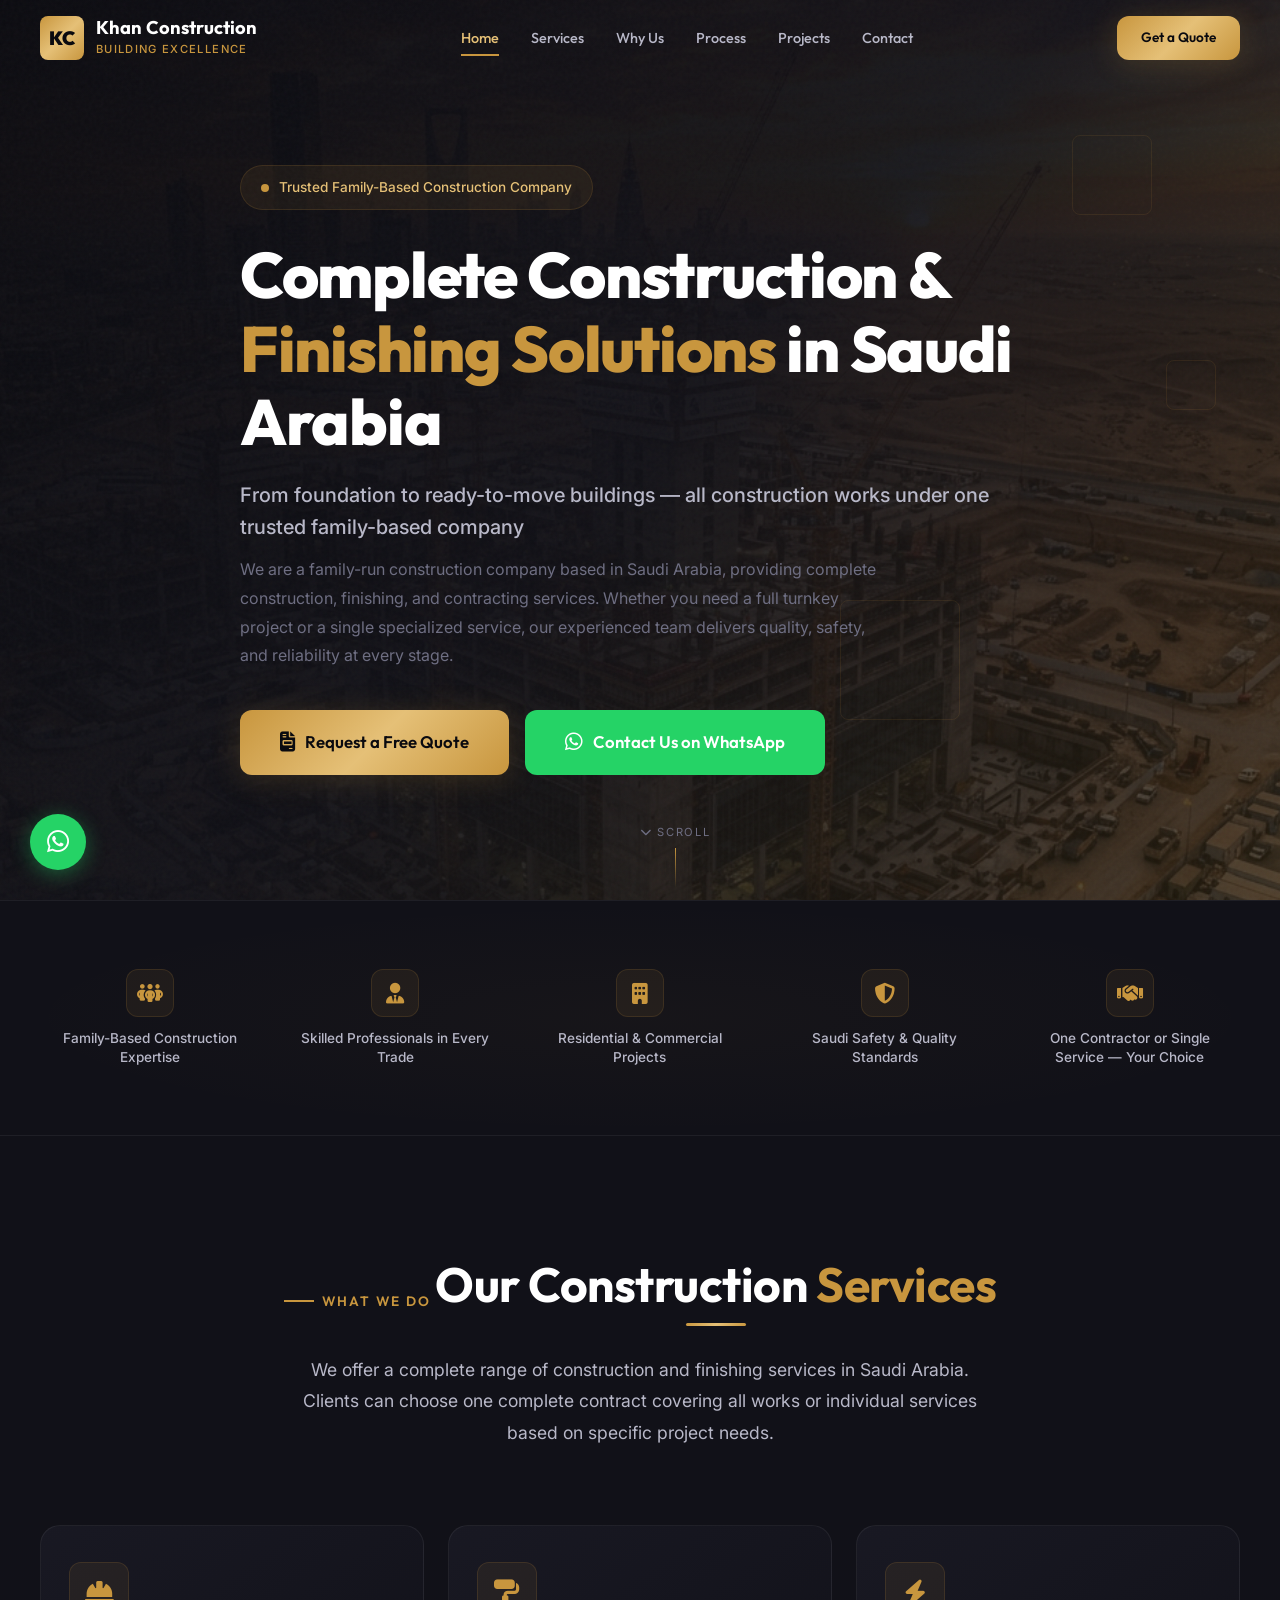
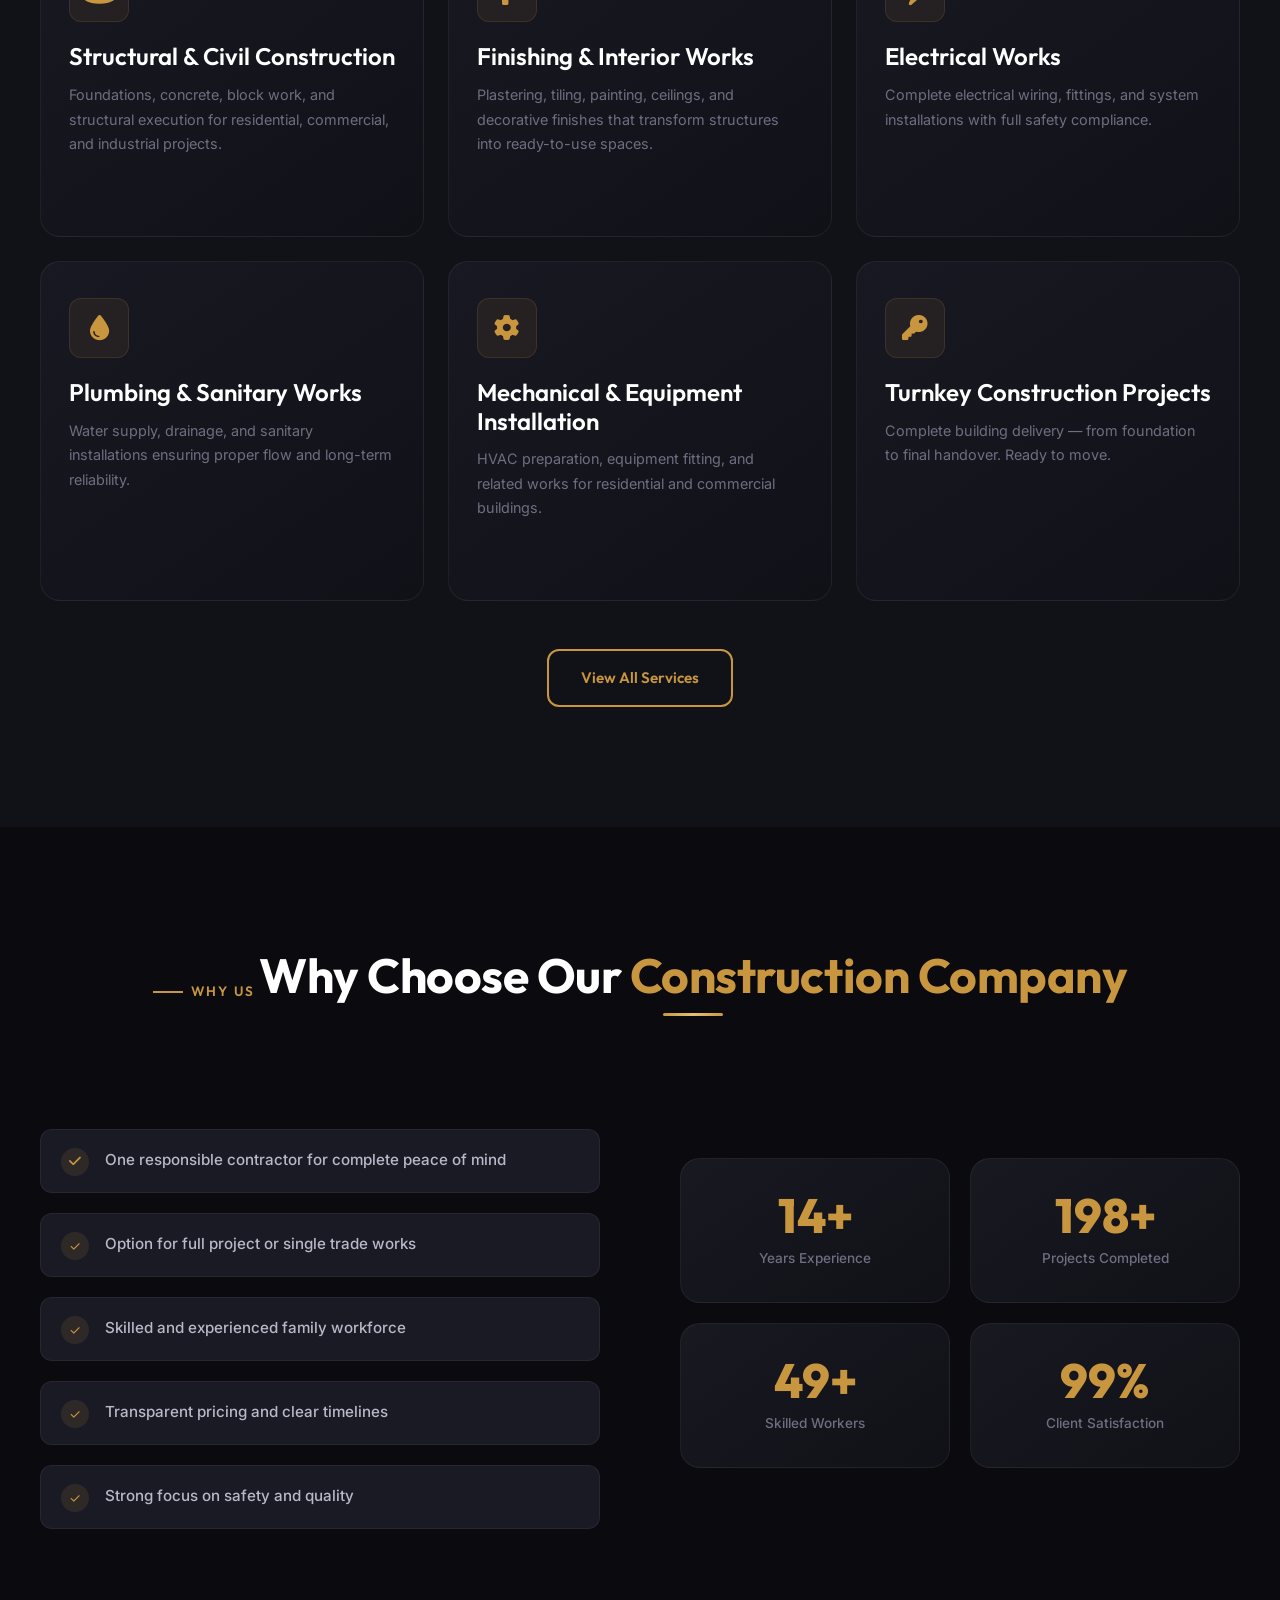
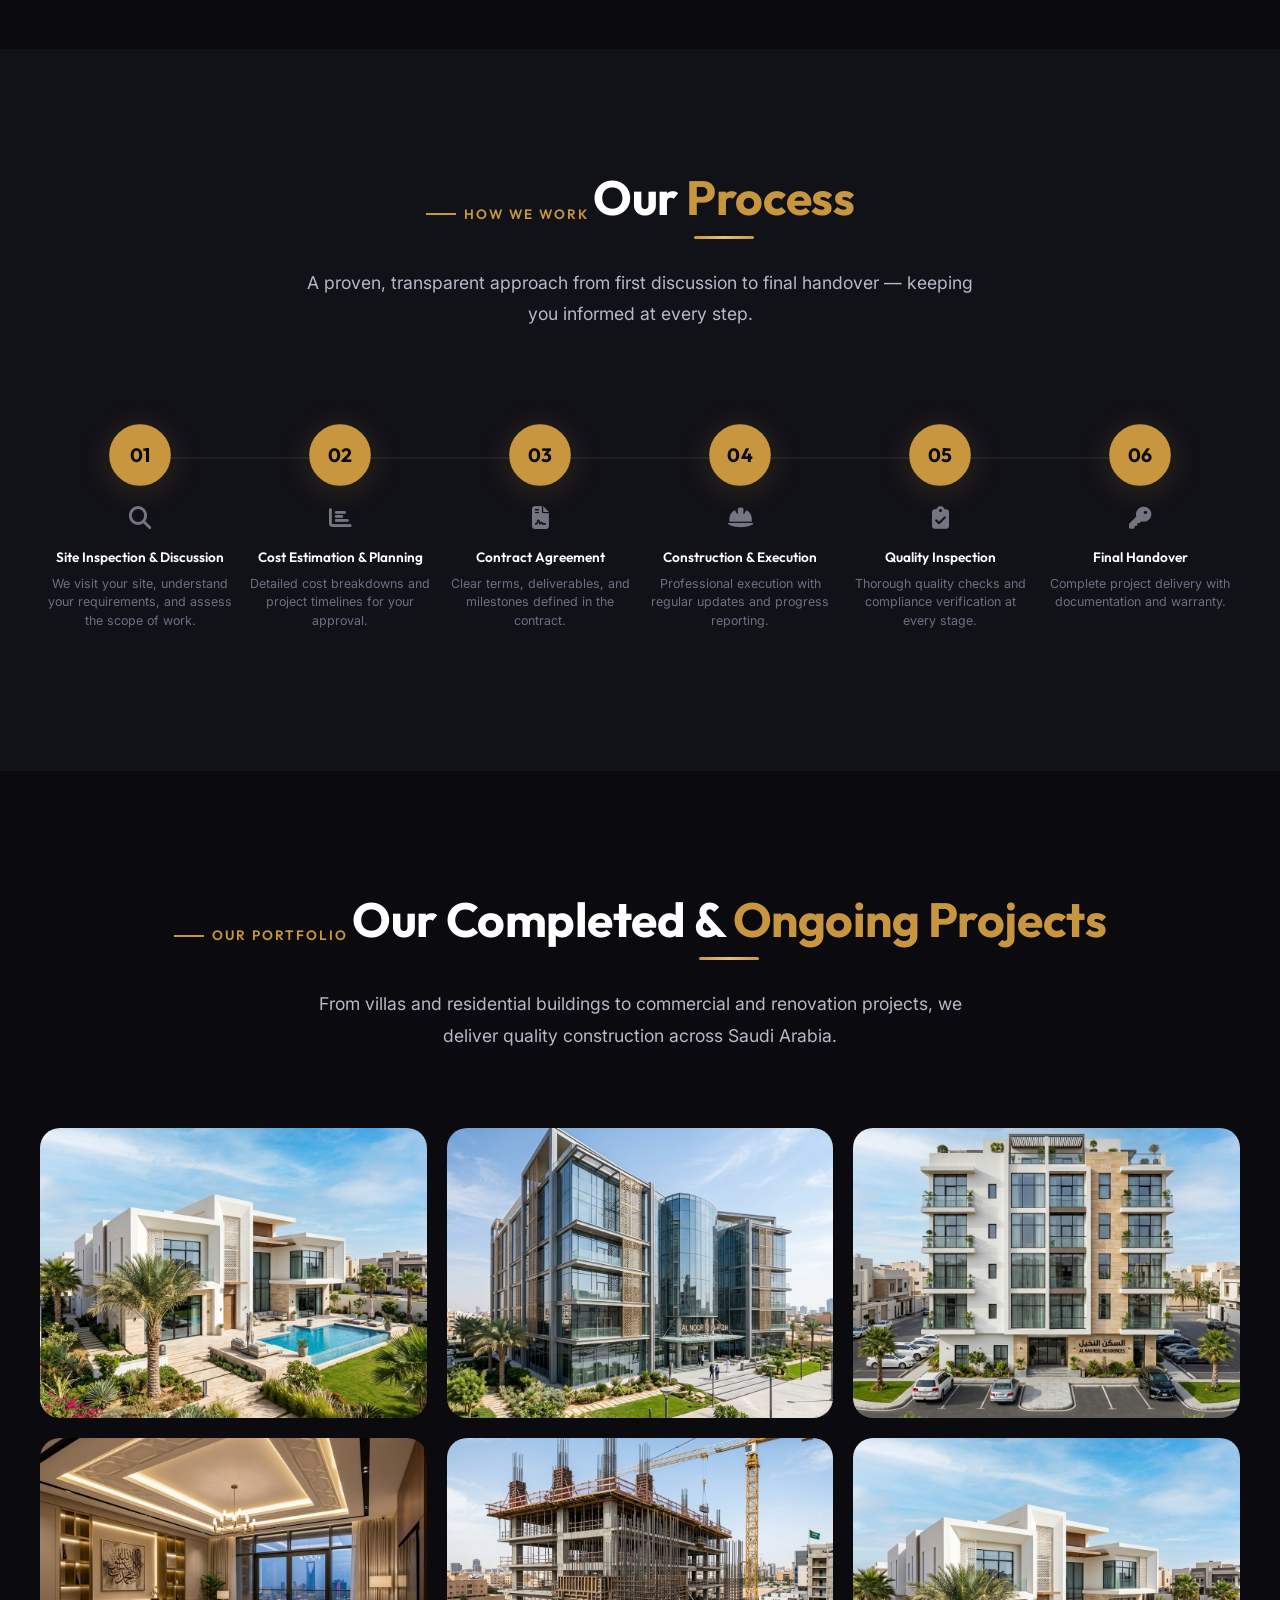
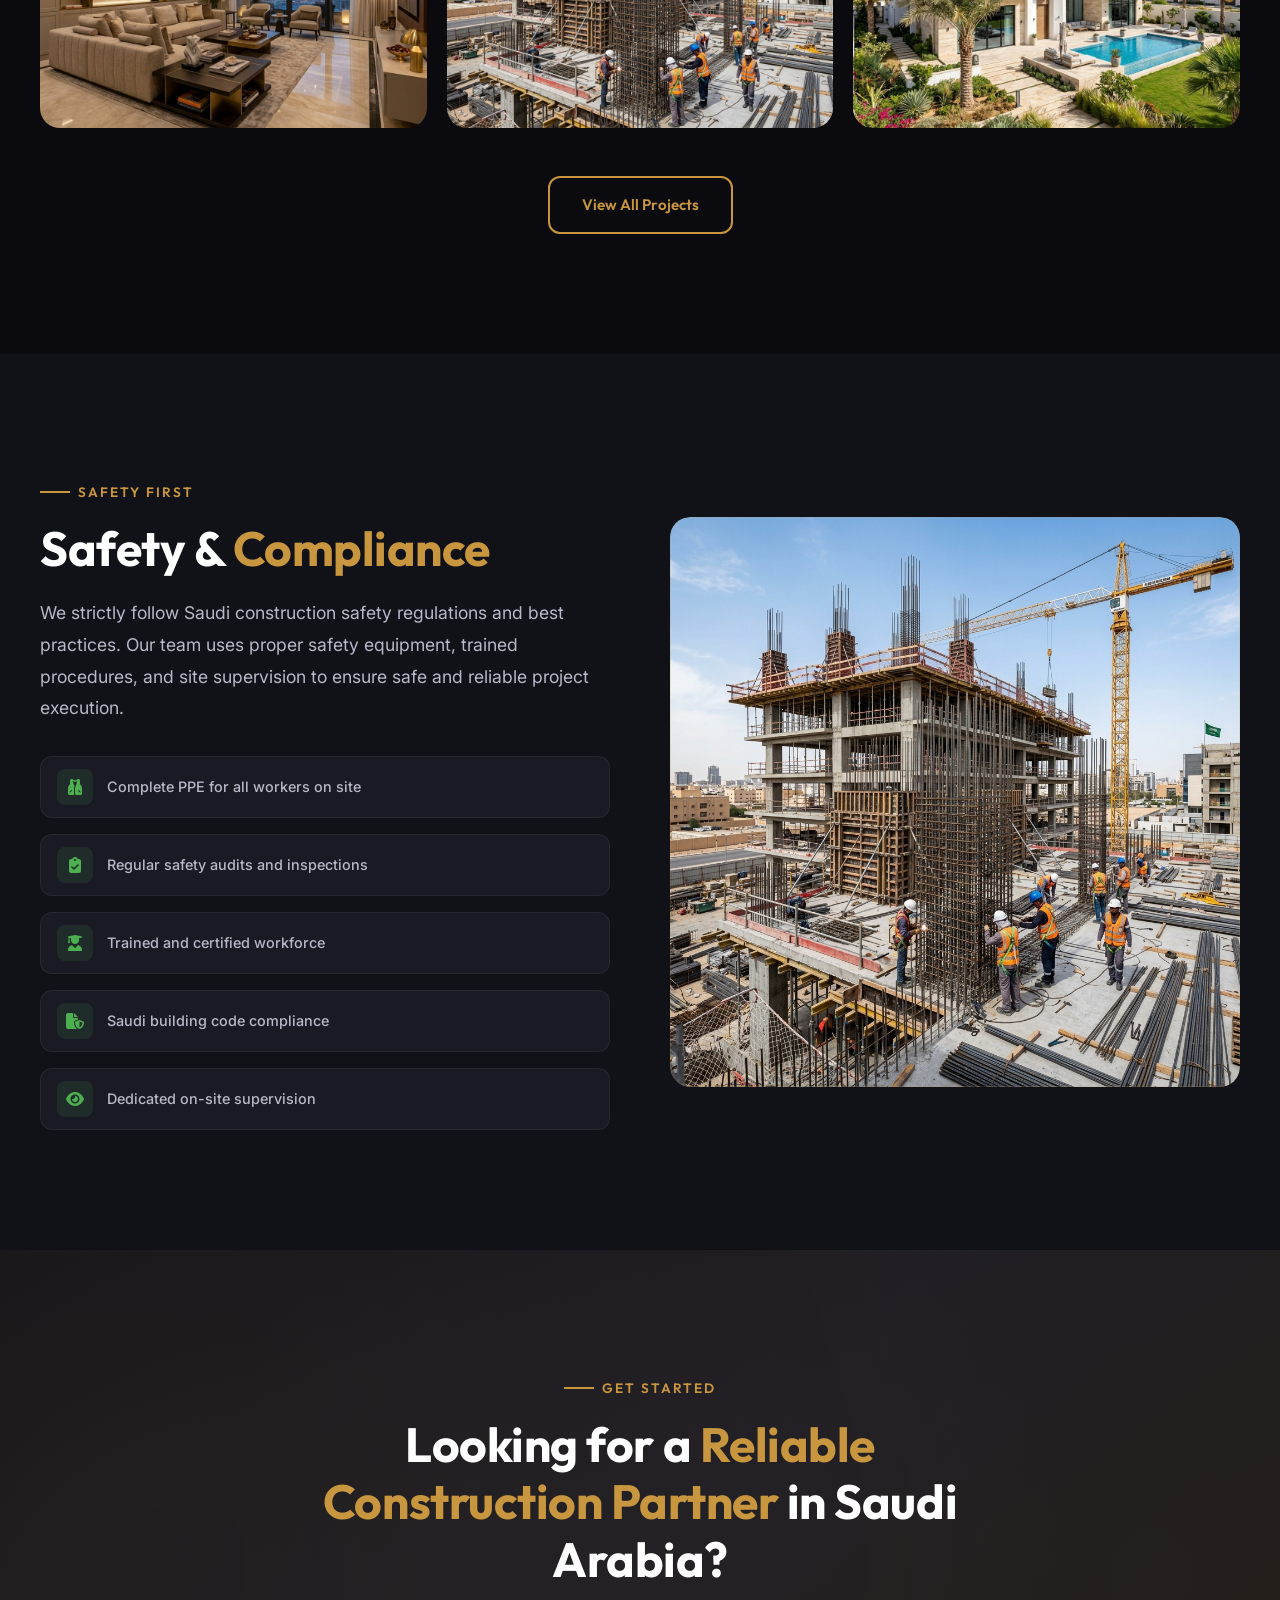
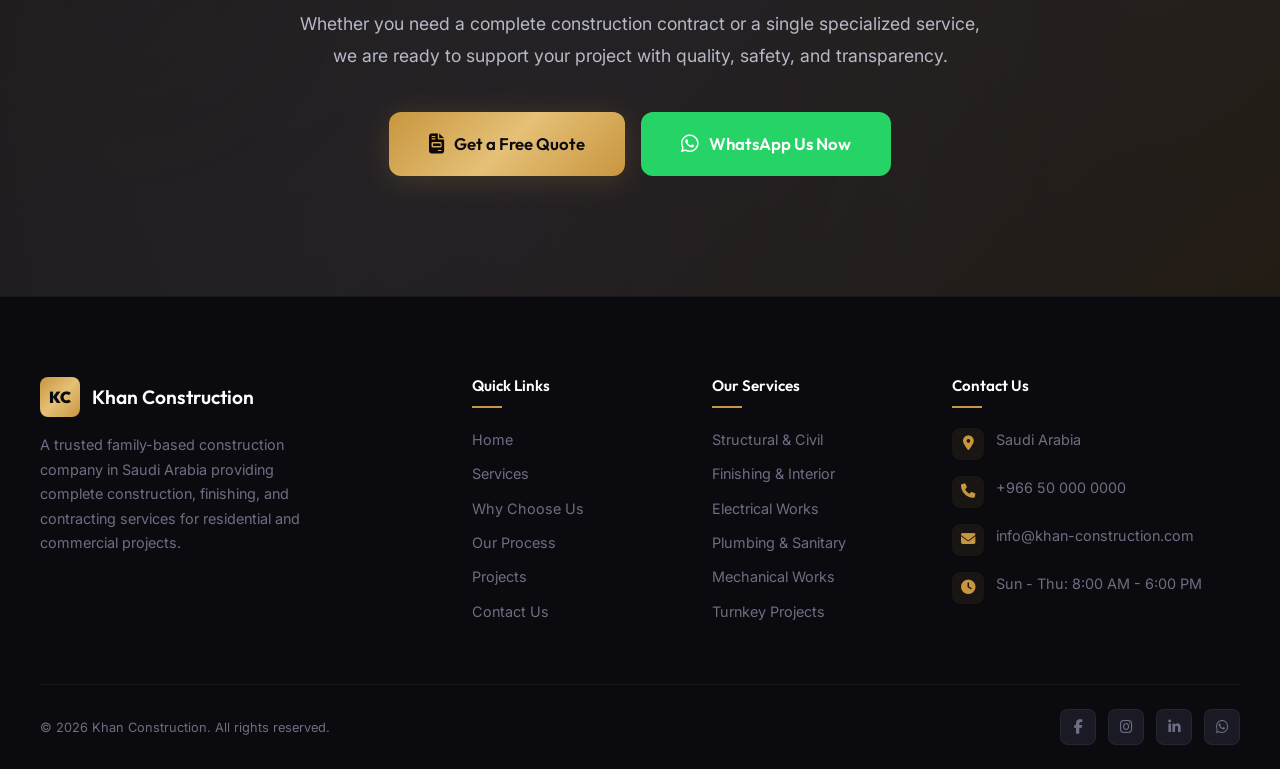
==== commit 1a86a619: "Replace emojis with Font Awesome icons, fix scroll overlap, rename to Khan Construction" ====
--- a/index.html
+++ b/index.html
@@ -5,23 +5,26 @@
   <meta charset="UTF-8">
   <meta name="viewport" content="width=device-width, initial-scale=1.0">
   <meta name="description"
-    content="Al-Bina Construction — Complete construction, finishing, and contracting services in Saudi Arabia. From foundation to ready-to-move buildings. Residential & commercial projects.">
+    content="Khan Construction — Complete construction, finishing, and contracting services in Saudi Arabia. From foundation to ready-to-move buildings. Residential & commercial projects.">
   <meta name="keywords"
     content="construction company Saudi Arabia, building contractor, finishing works, turnkey construction, civil construction, electrical works, plumbing, HVAC, Saudi construction">
-  <meta name="author" content="Al-Bina Construction">
+  <meta name="author" content="Khan Construction">
 
   <!-- Open Graph -->
-  <meta property="og:title" content="Al-Bina Construction — Complete Construction Solutions in Saudi Arabia">
+  <meta property="og:title" content="Khan Construction — Complete Construction Solutions in Saudi Arabia">
   <meta property="og:description"
     content="From foundation to ready-to-move buildings — all construction works under one trusted family-based company.">
   <meta property="og:type" content="website">
   <meta property="og:image" content="assets/images/hero-bg.png">
 
-  <title>Al-Bina Construction | Complete Construction & Finishing Solutions in Saudi Arabia</title>
+  <title>Khan Construction | Complete Construction & Finishing Solutions in Saudi Arabia</title>
 
   <!-- Favicons -->
   <link rel="icon" type="image/svg+xml"
-    href="data:image/svg+xml,%3Csvg xmlns='http://www.w3.org/2000/svg' viewBox='0 0 100 100'%3E%3Crect width='100' height='100' rx='20' fill='%23C8963E'/%3E%3Ctext x='50' y='68' font-family='Arial' font-size='55' font-weight='bold' text-anchor='middle' fill='%230A0A0F'%3EAB%3C/text%3E%3C/svg%3E">
+    href="data:image/svg+xml,%3Csvg xmlns='http://www.w3.org/2000/svg' viewBox='0 0 100 100'%3E%3Crect width='100' height='100' rx='20' fill='%23C8963E'/%3E%3Ctext x='50' y='68' font-family='Arial' font-size='55' font-weight='bold' text-anchor='middle' fill='%230A0A0F'%3EKC%3C/text%3E%3C/svg%3E">
+
+  <!-- Font Awesome Icons -->
+  <link rel="stylesheet" href="https://cdnjs.cloudflare.com/ajax/libs/font-awesome/6.5.1/css/all.min.css">
 
   <!-- Stylesheets -->
   <link rel="stylesheet" href="css/style.css">
@@ -33,16 +36,16 @@
 
   <!-- Page Loader -->
   <div class="page-loader" id="pageLoader">
-    <div class="loader-logo">AB</div>
+    <div class="loader-logo">KC</div>
   </div>
 
   <!-- ========== NAVIGATION ========== -->
   <nav class="navbar" id="navbar">
     <div class="container">
       <a href="index.html" class="navbar-brand">
-        <div class="navbar-logo">AB</div>
+        <div class="navbar-logo">KC</div>
         <div class="navbar-brand-text">
-          <span class="navbar-brand-name">Al-Bina Construction</span>
+          <span class="navbar-brand-name">Khan Construction</span>
           <span class="navbar-brand-tagline">Building Excellence</span>
         </div>
       </a>
@@ -117,11 +120,11 @@
 
         <div class="hero-buttons">
           <a href="#contact" class="btn btn-primary btn-lg">
-            <span class="btn-icon">📋</span>
+            <span class="btn-icon"><i class="fa-solid fa-file-invoice"></i></span>
             Request a Free Quote
           </a>
           <a href="https://wa.me/966500000000" target="_blank" rel="noopener" class="btn btn-whatsapp btn-lg">
-            <span class="btn-icon">💬</span>
+            <span class="btn-icon"><i class="fa-brands fa-whatsapp"></i></span>
             Contact Us on WhatsApp
           </a>
         </div>
@@ -129,7 +132,7 @@
     </div>
 
     <div class="hero-scroll">
-      <span>Scroll</span>
+      <span><i class="fa-solid fa-chevron-down"></i> Scroll</span>
       <div class="hero-scroll-line"></div>
     </div>
   </section>
@@ -139,23 +142,23 @@
     <div class="container">
       <div class="trust-grid">
         <div class="trust-item">
-          <div class="trust-icon">👨‍👩‍👦</div>
+          <div class="trust-icon"><i class="fa-solid fa-people-group"></i></div>
           <span class="trust-text">Family-Based Construction Expertise</span>
         </div>
         <div class="trust-item">
-          <div class="trust-icon">👷</div>
+          <div class="trust-icon"><i class="fa-solid fa-user-tie"></i></div>
           <span class="trust-text">Skilled Professionals in Every Trade</span>
         </div>
         <div class="trust-item">
-          <div class="trust-icon">🏢</div>
+          <div class="trust-icon"><i class="fa-solid fa-building"></i></div>
           <span class="trust-text">Residential & Commercial Projects</span>
         </div>
         <div class="trust-item">
-          <div class="trust-icon">🛡️</div>
+          <div class="trust-icon"><i class="fa-solid fa-shield-halved"></i></div>
           <span class="trust-text">Saudi Safety & Quality Standards</span>
         </div>
         <div class="trust-item">
-          <div class="trust-icon">🤝</div>
+          <div class="trust-icon"><i class="fa-solid fa-handshake"></i></div>
           <span class="trust-text">One Contractor or Single Service — Your Choice</span>
         </div>
       </div>
@@ -175,7 +178,7 @@
       <div class="services-grid">
         <!-- Card 1: Structural -->
         <a href="service-structural.html" class="service-card" id="serviceStructural">
-          <div class="service-card-icon">🧱</div>
+          <div class="service-card-icon"><i class="fa-solid fa-hard-hat"></i></div>
           <h3>Structural & Civil Construction</h3>
           <p>Foundations, concrete, block work, and structural execution for residential, commercial, and industrial
             projects.</p>
@@ -184,7 +187,7 @@
 
         <!-- Card 2: Finishing -->
         <a href="service-finishing.html" class="service-card" id="serviceFinishing">
-          <div class="service-card-icon">🏠</div>
+          <div class="service-card-icon"><i class="fa-solid fa-paint-roller"></i></div>
           <h3>Finishing & Interior Works</h3>
           <p>Plastering, tiling, painting, ceilings, and decorative finishes that transform structures into ready-to-use
             spaces.</p>
@@ -193,7 +196,7 @@
 
         <!-- Card 3: Electrical -->
         <a href="service-electrical.html" class="service-card" id="serviceElectrical">
-          <div class="service-card-icon">⚡</div>
+          <div class="service-card-icon"><i class="fa-solid fa-bolt"></i></div>
           <h3>Electrical Works</h3>
           <p>Complete electrical wiring, fittings, and system installations with full safety compliance.</p>
           <div class="service-card-arrow">Learn More →</div>
@@ -201,7 +204,7 @@
 
         <!-- Card 4: Plumbing -->
         <a href="service-plumbing.html" class="service-card" id="servicePlumbing">
-          <div class="service-card-icon">🚿</div>
+          <div class="service-card-icon"><i class="fa-solid fa-droplet"></i></div>
           <h3>Plumbing & Sanitary Works</h3>
           <p>Water supply, drainage, and sanitary installations ensuring proper flow and long-term reliability.</p>
           <div class="service-card-arrow">Learn More →</div>
@@ -209,7 +212,7 @@
 
         <!-- Card 5: Mechanical -->
         <a href="service-mechanical.html" class="service-card" id="serviceMechanical">
-          <div class="service-card-icon">❄️</div>
+          <div class="service-card-icon"><i class="fa-solid fa-gear"></i></div>
           <h3>Mechanical & Equipment Installation</h3>
           <p>HVAC preparation, equipment fitting, and related works for residential and commercial buildings.</p>
           <div class="service-card-arrow">Learn More →</div>
@@ -217,7 +220,7 @@
 
         <!-- Card 6: Turnkey -->
         <a href="service-turnkey.html" class="service-card" id="serviceTurnkey">
-          <div class="service-card-icon">🔑</div>
+          <div class="service-card-icon"><i class="fa-solid fa-key"></i></div>
           <h3>Turnkey Construction Projects</h3>
           <p>Complete building delivery — from foundation to final handover. Ready to move.</p>
           <div class="service-card-arrow">Learn More →</div>
@@ -242,7 +245,7 @@
         <div class="why-choose-content">
           <div class="why-choose-list">
             <div class="why-choose-item">
-              <div class="why-choose-check">✓</div>
+              <div class="why-choose-check"><i class="fa-solid fa-check"></i></div>
               <p>One responsible contractor for complete peace of mind</p>
             </div>
             <div class="why-choose-item">
@@ -299,42 +302,42 @@
       <div class="process-timeline">
         <div class="process-step">
           <div class="process-step-number">01</div>
-          <div class="process-step-icon">🔍</div>
+          <div class="process-step-icon"><i class="fa-solid fa-magnifying-glass"></i></div>
           <h4>Site Inspection & Discussion</h4>
           <p>We visit your site, understand your requirements, and assess the scope of work.</p>
         </div>
 
         <div class="process-step">
           <div class="process-step-number">02</div>
-          <div class="process-step-icon">📊</div>
+          <div class="process-step-icon"><i class="fa-solid fa-chart-bar"></i></div>
           <h4>Cost Estimation & Planning</h4>
           <p>Detailed cost breakdowns and project timelines for your approval.</p>
         </div>
 
         <div class="process-step">
           <div class="process-step-number">03</div>
-          <div class="process-step-icon">📝</div>
+          <div class="process-step-icon"><i class="fa-solid fa-file-contract"></i></div>
           <h4>Contract Agreement</h4>
           <p>Clear terms, deliverables, and milestones defined in the contract.</p>
         </div>
 
         <div class="process-step">
           <div class="process-step-number">04</div>
-          <div class="process-step-icon">🏗️</div>
+          <div class="process-step-icon"><i class="fa-solid fa-helmet-safety"></i></div>
           <h4>Construction & Execution</h4>
           <p>Professional execution with regular updates and progress reporting.</p>
         </div>
 
         <div class="process-step">
           <div class="process-step-number">05</div>
-          <div class="process-step-icon">✅</div>
+          <div class="process-step-icon"><i class="fa-solid fa-clipboard-check"></i></div>
           <h4>Quality Inspection</h4>
           <p>Thorough quality checks and compliance verification at every stage.</p>
         </div>
 
         <div class="process-step">
           <div class="process-step-number">06</div>
-          <div class="process-step-icon">🔑</div>
+          <div class="process-step-icon"><i class="fa-solid fa-key"></i></div>
           <h4>Final Handover</h4>
           <p>Complete project delivery with documentation and warranty.</p>
         </div>
@@ -420,23 +423,23 @@
 
           <div class="safety-features">
             <div class="safety-feature">
-              <div class="safety-feature-icon">🦺</div>
+              <div class="safety-feature-icon"><i class="fa-solid fa-vest"></i></div>
               <span>Complete PPE for all workers on site</span>
             </div>
             <div class="safety-feature">
-              <div class="safety-feature-icon">📋</div>
+              <div class="safety-feature-icon"><i class="fa-solid fa-clipboard-check"></i></div>
               <span>Regular safety audits and inspections</span>
             </div>
             <div class="safety-feature">
-              <div class="safety-feature-icon">🎓</div>
+              <div class="safety-feature-icon"><i class="fa-solid fa-user-graduate"></i></div>
               <span>Trained and certified workforce</span>
             </div>
             <div class="safety-feature">
-              <div class="safety-feature-icon">🏗️</div>
+              <div class="safety-feature-icon"><i class="fa-solid fa-file-shield"></i></div>
               <span>Saudi building code compliance</span>
             </div>
             <div class="safety-feature">
-              <div class="safety-feature-icon">👁️</div>
+              <div class="safety-feature-icon"><i class="fa-solid fa-eye"></i></div>
               <span>Dedicated on-site supervision</span>
             </div>
           </div>
@@ -459,12 +462,12 @@
         <p>Whether you need a complete construction contract or a single specialized service, we are ready to support
           your project with quality, safety, and transparency.</p>
         <div class="cta-buttons">
-          <a href="mailto:info@albina-construction.com" class="btn btn-primary btn-lg">
-            <span class="btn-icon">📋</span>
+          <a href="mailto:info@khan-construction.com" class="btn btn-primary btn-lg">
+            <span class="btn-icon"><i class="fa-solid fa-file-invoice"></i></span>
             Get a Free Quote
           </a>
           <a href="https://wa.me/966500000000" target="_blank" rel="noopener" class="btn btn-whatsapp btn-lg">
-            <span class="btn-icon">💬</span>
+            <span class="btn-icon"><i class="fa-brands fa-whatsapp"></i></span>
             WhatsApp Us Now
           </a>
         </div>
@@ -479,8 +482,8 @@
         <!-- Brand -->
         <div class="footer-brand">
           <div class="footer-brand-name">
-            <div class="footer-logo">AB</div>
-            <h3>Al-Bina Construction</h3>
+            <div class="footer-logo">KC</div>
+            <h3>Khan Construction</h3>
           </div>
           <p>A trusted family-based construction company in Saudi Arabia providing complete construction, finishing, and
             contracting services for residential and commercial projects.</p>
@@ -517,19 +520,19 @@
           <h4 class="footer-heading">Contact Us</h4>
           <div class="footer-contact">
             <div class="footer-contact-item">
-              <div class="footer-contact-icon">📍</div>
+              <div class="footer-contact-icon"><i class="fa-solid fa-location-dot"></i></div>
               <span>Saudi Arabia</span>
             </div>
             <div class="footer-contact-item">
-              <div class="footer-contact-icon">📞</div>
+              <div class="footer-contact-icon"><i class="fa-solid fa-phone"></i></div>
               <span>+966 50 000 0000</span>
             </div>
             <div class="footer-contact-item">
-              <div class="footer-contact-icon">✉️</div>
-              <span>info@albina-construction.com</span>
+              <div class="footer-contact-icon"><i class="fa-solid fa-envelope"></i></div>
+              <span>info@khan-construction.com</span>
             </div>
             <div class="footer-contact-item">
-              <div class="footer-contact-icon">⏰</div>
+              <div class="footer-contact-icon"><i class="fa-solid fa-clock"></i></div>
               <span>Sun - Thu: 8:00 AM - 6:00 PM</span>
             </div>
           </div>
@@ -537,13 +540,13 @@
       </div>
 
       <div class="footer-bottom">
-        <p>&copy; <span class="current-year">2026</span> Al-Bina Construction. All rights reserved.</p>
+        <p>&copy; <span class="current-year">2026</span> Khan Construction. All rights reserved.</p>
         <div class="footer-socials">
-          <a href="#" class="footer-social" aria-label="Facebook">f</a>
-          <a href="#" class="footer-social" aria-label="Instagram">📷</a>
-          <a href="#" class="footer-social" aria-label="LinkedIn">in</a>
+          <a href="#" class="footer-social" aria-label="Facebook"><i class="fa-brands fa-facebook-f"></i></a>
+          <a href="#" class="footer-social" aria-label="Instagram"><i class="fa-brands fa-instagram"></i></a>
+          <a href="#" class="footer-social" aria-label="LinkedIn"><i class="fa-brands fa-linkedin-in"></i></a>
           <a href="https://wa.me/966500000000" target="_blank" rel="noopener" class="footer-social"
-            aria-label="WhatsApp">💬</a>
+            aria-label="WhatsApp"><i class="fa-brands fa-whatsapp"></i></a>
         </div>
       </div>
     </div>
@@ -552,11 +555,11 @@
   <!-- WhatsApp Float Button -->
   <a href="https://wa.me/966500000000" target="_blank" rel="noopener" class="whatsapp-float"
     aria-label="Contact us on WhatsApp" id="whatsappFloat">
-    💬
+    <i class="fa-brands fa-whatsapp"></i>
   </a>
 
   <!-- Back to Top -->
-  <button class="back-to-top" id="backToTop" aria-label="Back to top">↑</button>
+  <button class="back-to-top" id="backToTop" aria-label="Back to top"><i class="fa-solid fa-arrow-up"></i></button>
 
   <!-- Scripts -->
   <script src="js/main.js"></script>
--- a/css/style.css
+++ b/css/style.css
@@ -634,19 +634,21 @@
 
 .hero-scroll {
   position: absolute;
-  bottom: 40px;
+  bottom: 12px;
   left: 50%;
   transform: translateX(-50%);
-  z-index: 3;
+  z-index: 4;
   display: flex;
   flex-direction: column;
   align-items: center;
-  gap: 8px;
+  gap: 6px;
   color: var(--text-muted);
-  font-size: 0.75rem;
+  font-size: 0.7rem;
   letter-spacing: 0.15em;
   text-transform: uppercase;
   animation: float 3s ease-in-out infinite;
+  pointer-events: none;
+  opacity: 0.6;
 }
 
 .hero-scroll-line {
@@ -825,6 +827,7 @@
   border: 1px solid var(--border);
   border-radius: var(--radius-md);
   font-size: 1.6rem;
+  color: var(--primary);
   margin-bottom: 20px;
   transition: all var(--transition-base);
 }
@@ -832,6 +835,7 @@
 .service-card:hover .service-card-icon {
   background: var(--primary);
   border-color: var(--primary);
+  color: var(--bg-dark);
   transform: scale(1.05) rotate(5deg);
   box-shadow: var(--shadow-gold);
 }
